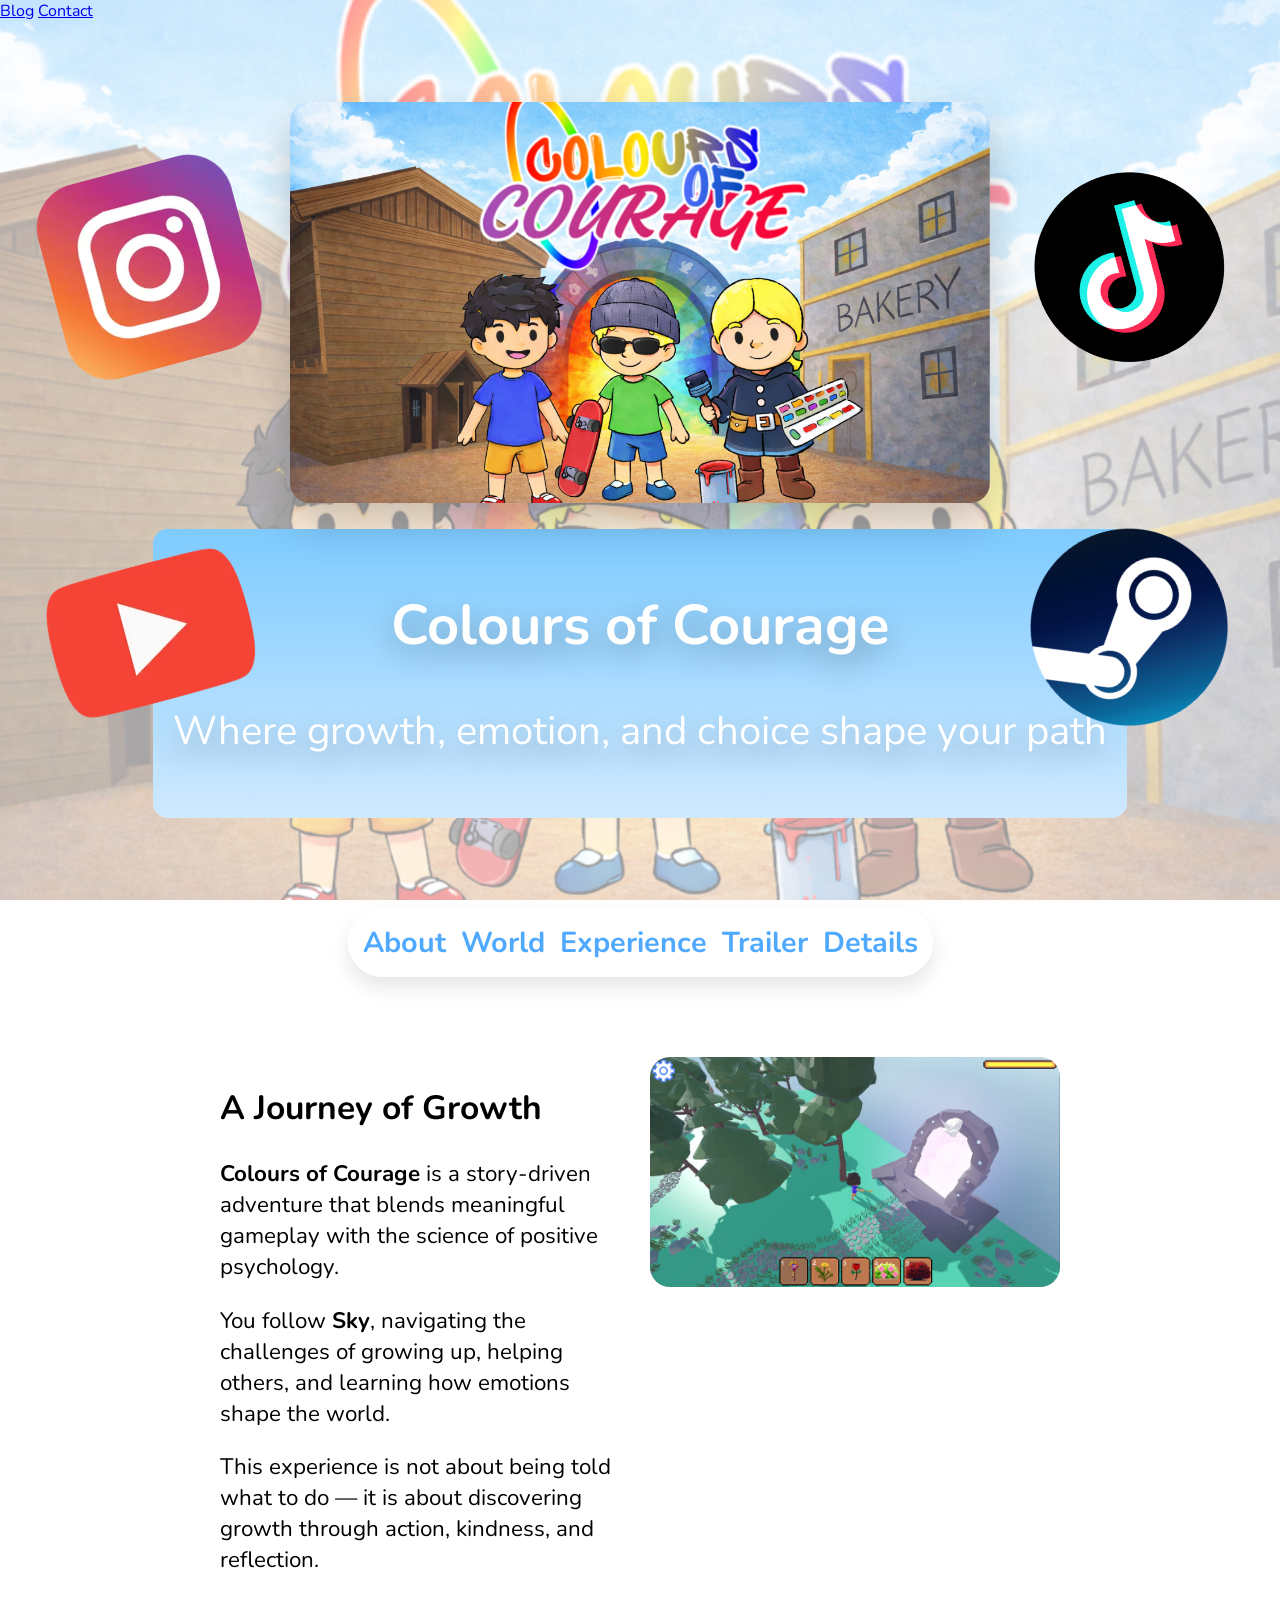
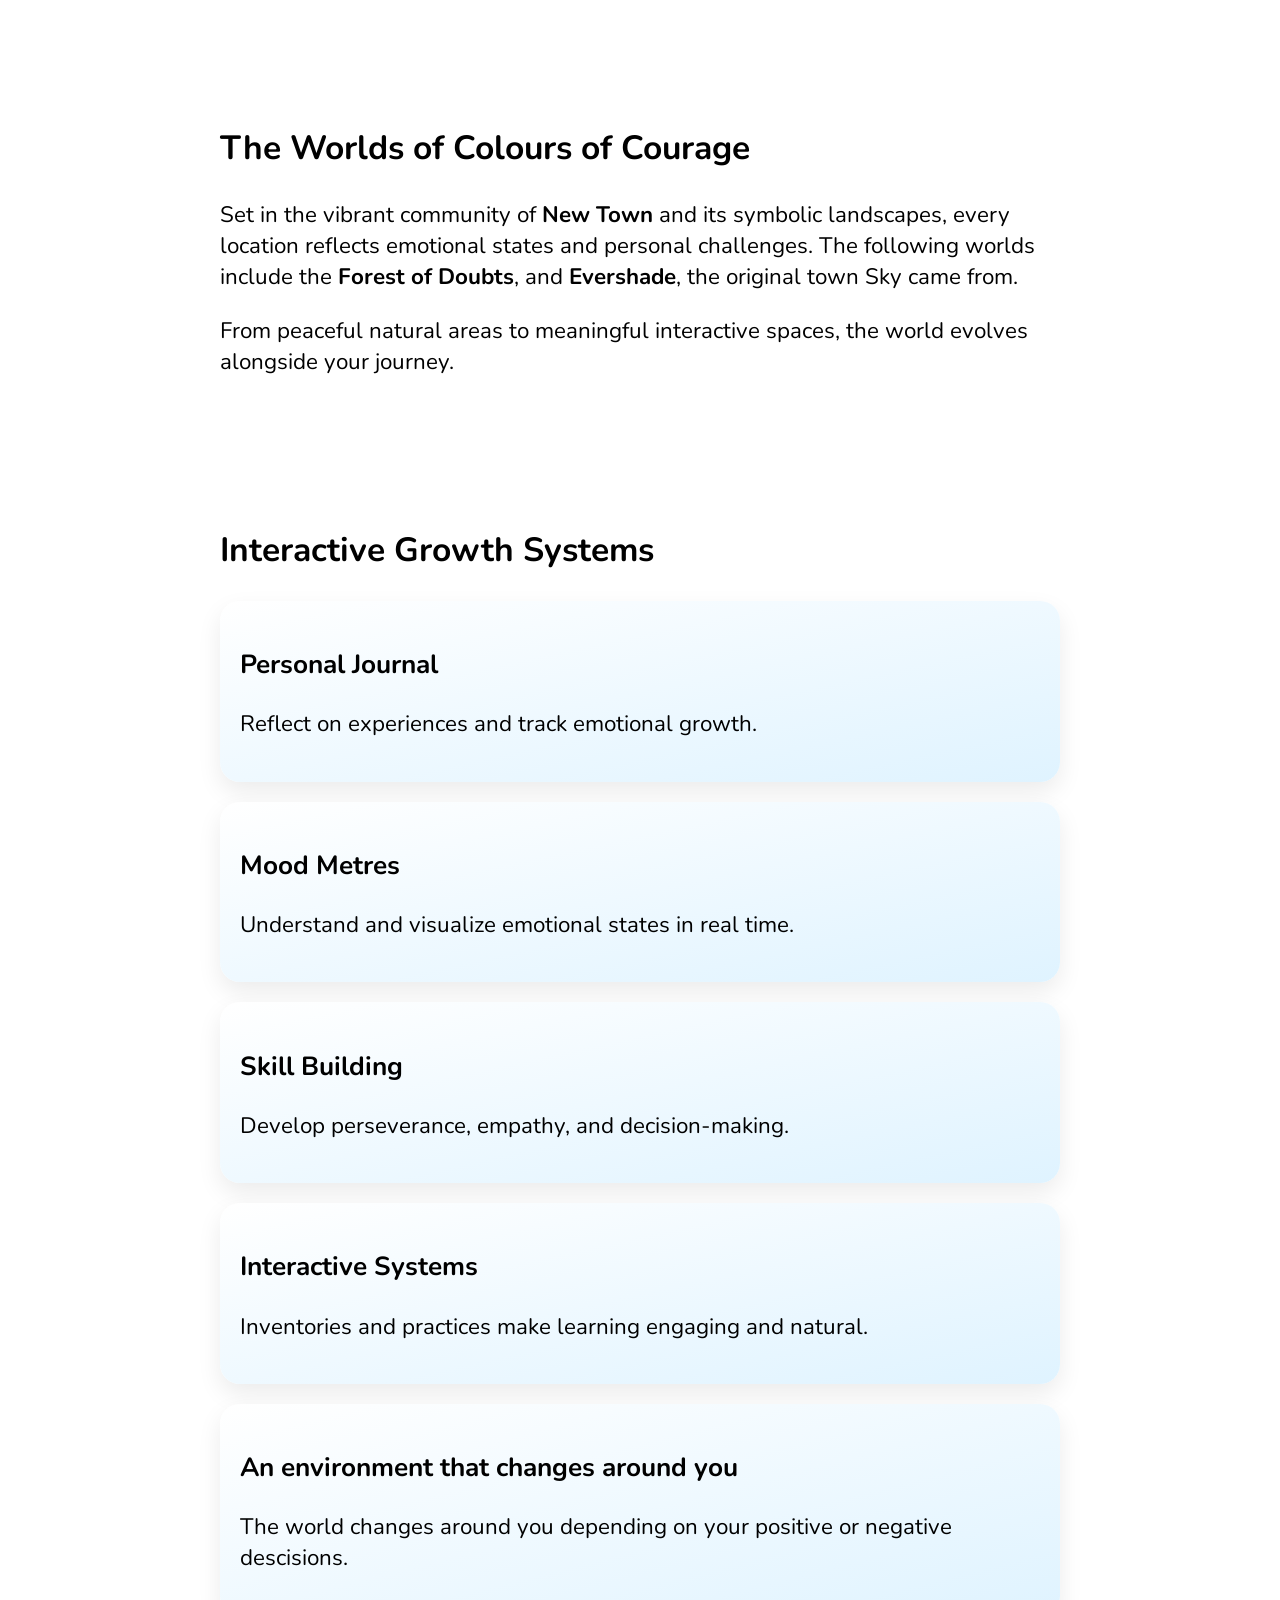
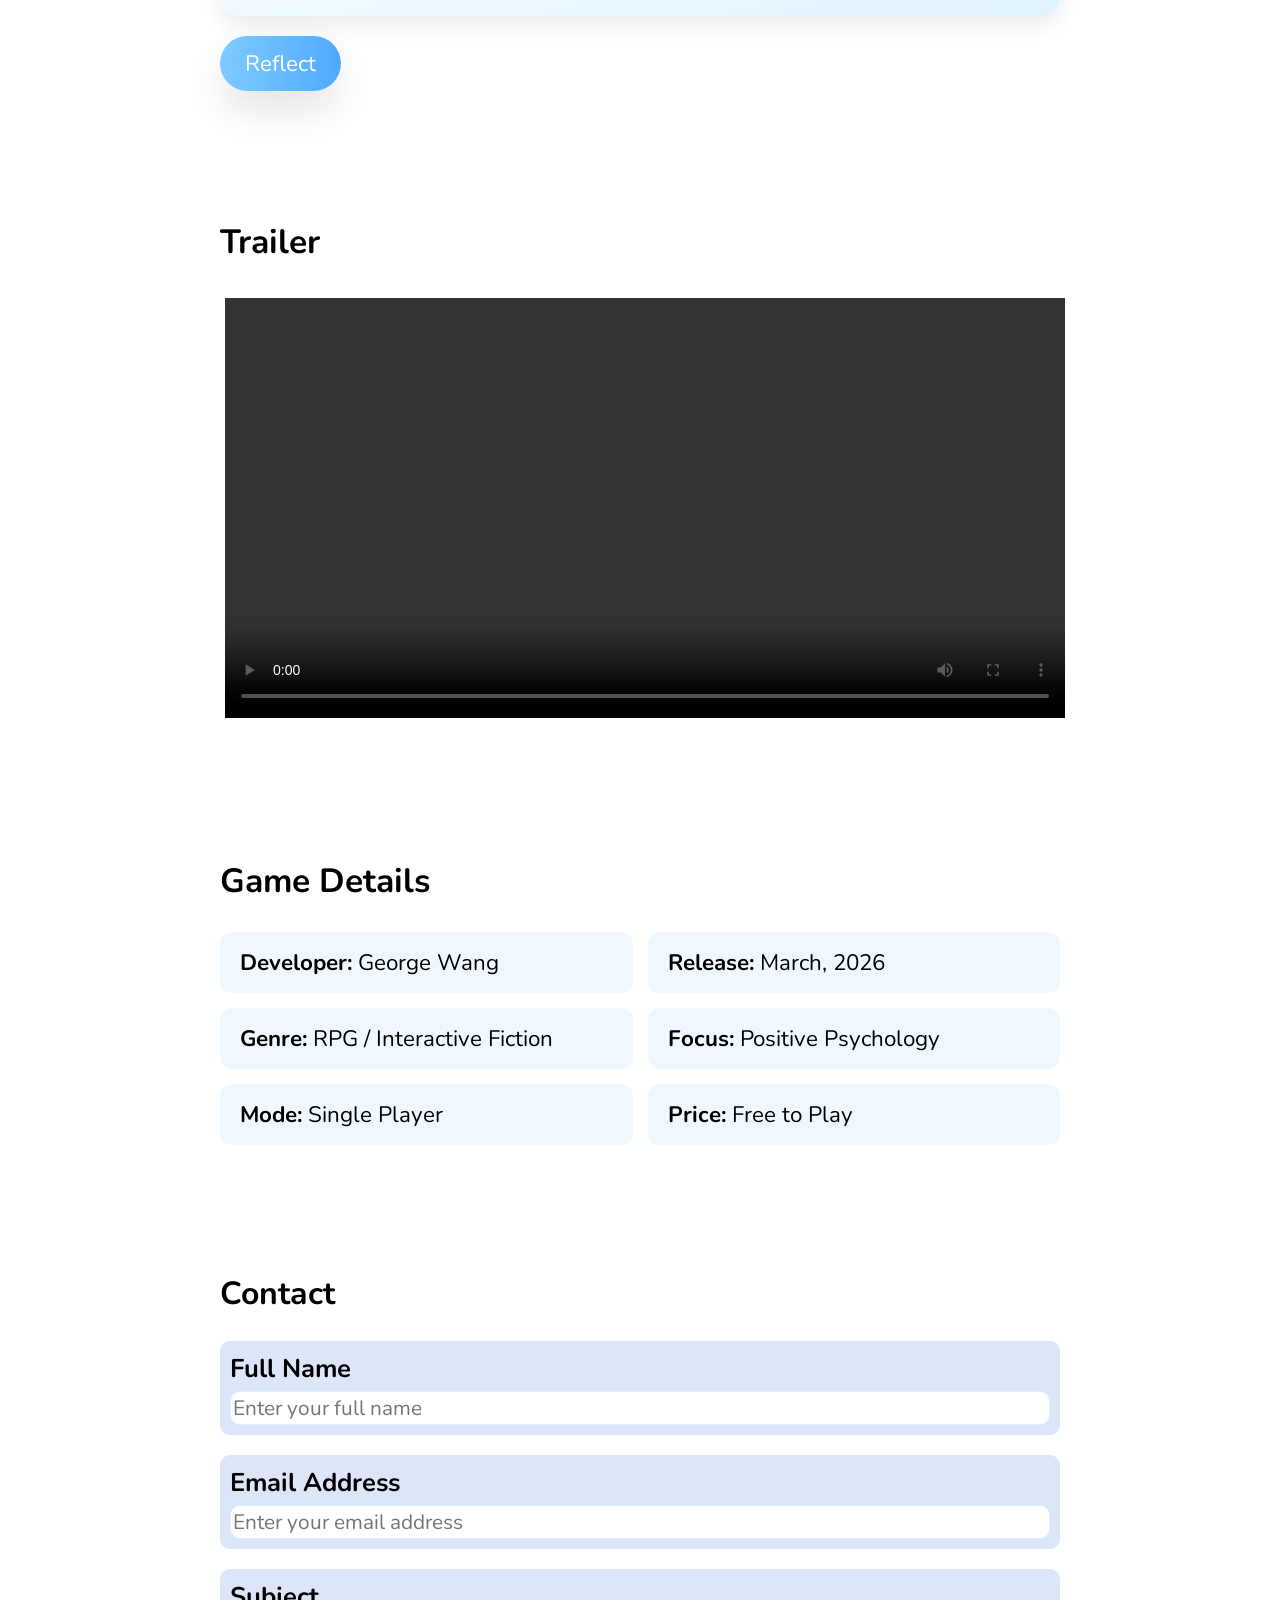
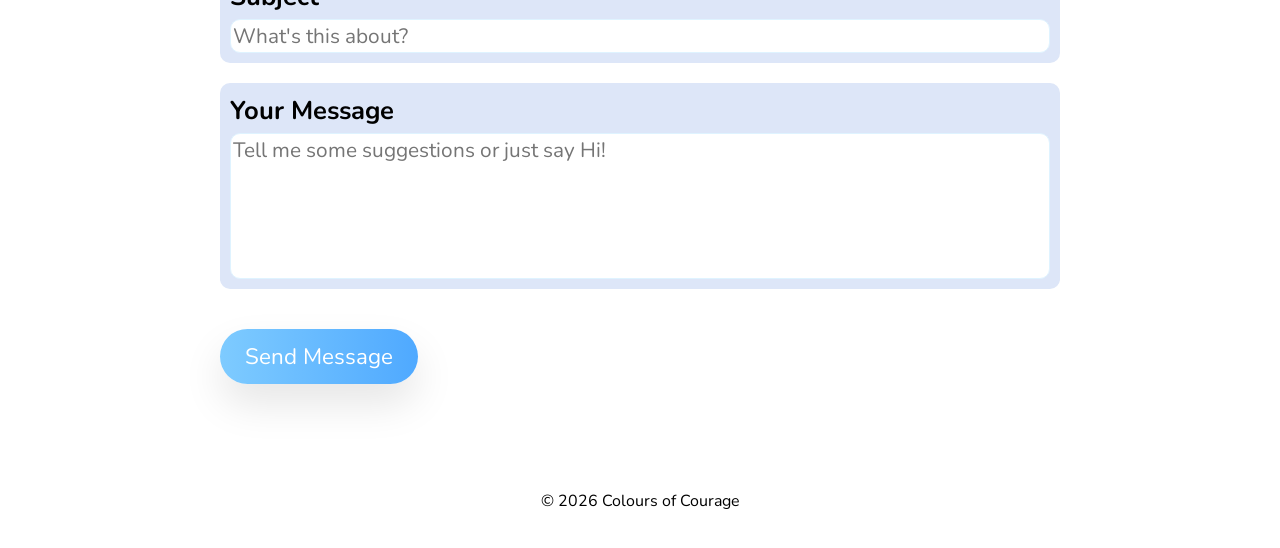
==== index.html @ db7fcd1a "Add topbar with navigation links Added a topbar with links to Blog and Contact." ====
<!-- index.html -->
<!DOCTYPE html>
<html lang="en">
<head>
    <meta charset="UTF-8">
    <meta name="viewport" content="width=device-width, initial-scale=1.0">
    <title>Colours of Courage</title>
    <link rel="stylesheet" href="styles.css">
    <link rel="stylesheet" href="mobile.css" media="(max-width: 768px)">
    <link href="https://fonts.googleapis.com/css2?family=Quicksand:wght@400;600&family=Nunito:wght@400;700&display=swap"
          rel="stylesheet">
    <link rel="icon" type="image/x-icon" href="assets/IconCOC.png">
    <link rel="apple-touch-icon" sizes="180x180" href="/assets/apple-touch-icon.png" />
    <link rel="shortcut icon" href="/assets/favicon.ico">
</head>
<body>

<div class="topbar">
    <a href="blog.html">Blog</a>
    <a href="#contact">Contact</a>
</div>
    
<header class="hero">
    <img src="assets/1232x706updated.png" class="hero-img" alt="game_img1">
    <div>
        <h1>Colours of Courage</h1>
        <p>Where growth, emotion, and choice shape your path</p>
    </div>
</header>

<nav class="navbar">
    <a href="#about">About</a>
    <a href="#world">World</a>
    <a href="#features">Experience</a>
    <a href="#trailer">Trailer</a>
    <a href="#info">Details</a>
</nav>

<main class="container">

    <section id="about" class="card about">
        <div>
            <h2>A Journey of Growth</h2>
            <p>
                <strong>Colours of Courage</strong> is a story-driven adventure that blends meaningful gameplay
                with the science of positive psychology.
            </p>
            <p>
                You follow <strong>Sky</strong>, navigating the challenges of growing up, helping others, and learning
                how emotions shape the world.
            </p>
            <p>
                This experience is not about being told what to do — it is about discovering growth through
                action, kindness, and reflection.
            </p>
        </div>
        <div>
            <img src="assets/gameImg.jpg" alt="game_img2">
        </div>
    </section>

    <section id="world" class="card">
        <h2>The Worlds of Colours of Courage</h2>
        <p>
            Set in the vibrant community of <strong>New Town</strong> and its symbolic landscapes,
            every location reflects emotional states and personal challenges. The following worlds 
            include the <strong>Forest of Doubts</strong>, and <strong>Evershade</strong>, the original town Sky came from.
        </p>
        <p>
            From peaceful natural areas to meaningful interactive spaces, the world evolves
            alongside your journey.
        </p>
    </section>

    <section id="features" class="card">
        <h2>Interactive Growth Systems</h2>

        <div class="features">
            <div class="feature">
                <h3>Personal Journal</h3>
                <p>Reflect on experiences and track emotional growth.</p>
            </div>

            <div class="feature">
                <h3>Mood Metres</h3>
                <p>Understand and visualize emotional states in real time.</p>
            </div>

            <div class="feature">
                <h3>Skill Building</h3>
                <p>Develop perseverance, empathy, and decision-making.</p>
            </div>

            <div class="feature">
                <h3>Interactive Systems</h3>
                <p>Inventories and practices make learning engaging and natural.</p>
            </div>

            <div class="feature">
                <h3>An environment that changes around you</h3>
                <p>The world changes around you depending on your positive or negative descisions.</p>
            </div>
        </div>

        <button onclick="openPopup()" class="button">Reflect</button>
    </section>
    <section id="trailer" class="card">
        <h1>Trailer</h1>
        <video width="825" controls>
            <source src="assets/trailer.mp4" type="video/mp4">
            Your browser does not support the video tag.
        </video>
    </section>
    <section id="info" class="card">
        <h2>Game Details</h2>
        <div class="grid">
            <div><span>Developer:</span>George Wang</div>
            <div><span>Release:</span>March, 2026</div>
            <div><span>Genre:</span>RPG / Interactive Fiction</div>
            <div><span>Focus:</span>Positive Psychology</div>
            <div><span>Mode:</span>Single Player</div>
            <div><span>Price:</span>Free to Play</div>
        </div>
    </section>
    <section id="contact" class="card">
        <h1>Contact</h1>
        <form action="https://formspree.io/f/mykbwppp" method="POST">
            <div class="form-group">
                <label for="name">Full Name</label>
                <input type="text" id="name" name="name" placeholder="Enter your full name" required>
            </div>

            <div class="form-group">
                <label for="email">Email Address</label>
                <input type="email" id="email" name="email" placeholder="Enter your email address" required>
            </div>

            <div class="form-group">
                <label for="subject">Subject</label>
                <input type="text" id="subject" name="subject" placeholder="What's this about?" required>
            </div>

            <div class="form-group">
                <label for="message">Your Message</label>
                <textarea id="message" name="message" placeholder="Tell me some suggestions or just say Hi!" rows="5"
                          required></textarea>
            </div>

            <button type="submit" class="button">Send Message</button>
        </form>
    </section>
</main>

<div id="popup" class="popup hidden">
    <div class="popup-content">
        <p id="popup-text"></p>
        <button onclick="closePopup()" class="button">Close</button>
    </div>
</div>


<footer>
    <p>© 2026 Colours of Courage</p>
</footer>

<script src="script.js"></script>


<!-- FLOATING STEAM BUTTON -->
<a href="https://store.steampowered.com/app/4451240/Colours_of_Courage/" rel="noopener noreferrer" target="_blank"
   class="steam-button">
    <img src="assets/steam.png" alt="Steam">
</a>
<a href="https://www.instagram.com/colours_ofcourage/" rel="noopener noreferrer" target="_blank"
   class="instagram-button">
    <img src="assets/instagram.webp" alt="Instagram">
</a>
<a href="https://www.youtube.com/@ColoursofCourageSTEAM/videos" rel="noopener noreferrer" target="_blank"
   class="youtube-button">
    <img src="assets/youtube.webp" alt="Youtube">
</a>
<a href="https://www.tiktok.com/@coloursofcourage" rel="noopener noreferrer" target="_blank" class="tiktok-button">
    <img src="assets/tiktok.png" alt="tiktok">
</a>

</body>
</html>
---- styles.css ----
/* styles.css */
html {
    scroll-behavior: smooth;
    overscroll-behavior: none;
}

body {
    margin: 0;
    font-family: 'Nunito', sans-serif;
}

body::before {
    content: "";
    position: fixed;
    top: 0;
    left: 0;
    width: 100%;
    height: 100%;

    background: url("assets/1232x706updated.png") center/cover no-repeat;

    opacity: 0.4;
    z-index: -1;
    image-rendering: auto;
}

section {
    scroll-margin-top: 450px;
}

.hero {
    text-align: center;
    padding: 80px 20px;
}

.hero div {
    background: linear-gradient(to bottom, #7ecbff, #cfe9ff);
    padding: 20px;
    border-radius: 15px;
    max-width: fit-content;
    margin: 0 auto;
}

.hero-img {
    width: 100%;
    max-width: 700px;
    border-radius: 20px;
    margin-bottom: 20px;
    box-shadow: 0 20px 40px rgba(0, 0, 0, 0.2);
}

.hero h1 {
    font-size: 3.5rem;
    color: white;
    text-shadow: 0 10px 30px rgba(0, 0, 0, 0.3);
}

.hero p {
    font-size: 2.5rem;
    color: white;
    text-shadow: 0 10px 30px rgba(0, 0, 0, 0.3);
}


.navbar {
    display: flex;
    justify-content: center;
    gap: 15px;
    padding: 15px;
    margin: 10px auto;
    max-width: fit-content;
    border-radius: 50px;
    background: rgba(255, 255, 255, 0.6);
    backdrop-filter: blur(12px);
    box-shadow: inset 0 0 20px rgba(255, 255, 255, 0.7), 0 10px 20px rgba(0, 0, 0, 0.1);
    transition: transform 0.4s cubic-bezier(0.22, 1, 0.36, 1),
    box-shadow 0.4s ease;
}

.navbar a {
    text-decoration: none;
    font-size: 1.8rem;
    color: #4fa9ff;
    font-weight: bold;
    transition: transform 0.4s cubic-bezier(0.22, 1, 0.36, 1),
    box-shadow 0.4s ease;
}

.navbar:hover {
    transform: translateY(-10px) scale(1.02);
    box-shadow: 0 30px 60px rgba(0, 0, 0, 0.2);
}

.navbar a:hover {
    transform: translateY(-10px) scale(1.02);
}

.navbar a:visited {
    color: #4fa9ff;
}

.container {
    max-width: 900px;
    margin: auto;
    padding: 40px 20px;
    display: flex;
    flex-direction: column;
    gap: 40px;
}

.card {
    background: rgba(255, 255, 255, 0.9);
    border-radius: 25px;
    padding: 30px;
    /*box-shadow: 0 20px 40px rgba(0,0,0,0.1);*/
    font-size: 1.4rem;
    transition: transform 0.4s cubic-bezier(0.22, 1, 0.36, 1),
    box-shadow 0.4s ease;
}

.card:hover {
    transform: translateY(-10px) scale(1.02);
    box-shadow: 0 30px 60px rgba(0, 0, 0, 0.2);
}

video {
    margin: auto;
    width: 100%;
    padding: 5px;
}

.button {
    font-family: 'Nunito', sans-serif;
    font-size: 1.4rem;
    box-shadow: 0 20px 40px rgba(0, 0, 0, 0.1);
    transition: transform 0.4s cubic-bezier(0.22, 1, 0.36, 1),
    box-shadow 0.4s ease;
}

.button:hover {
    transform: translateY(-10px) scale(1.02);
    box-shadow: 0 30px 60px rgba(0, 0, 0, 0.2);
}

.about {
    display: grid;
    grid-template-columns: 1fr 1fr;
    gap: 20px;
}

.about img {
    width: 100%;
    border-radius: 20px;
}

.features {
    display: grid;
    gap: 20px;
}

.feature {
    padding: 20px;
    border-radius: 20px;
    background: linear-gradient(to bottom right, #ffffff, #dff3ff);
    box-shadow: 0 10px 25px rgba(0, 0, 0, 0.08);
    transition: transform 0.4s cubic-bezier(0.22, 1, 0.36, 1),
    box-shadow 0.4s ease;
}

@keyframes floatSmall {
    0% {
        transform: translateY(0) scale(1);
    }
    /*50% { transform: translateY(-4px) scale(1.02); }*/
    100% {
        transform: translateY(-8px) scale(1.03);
    }
}

.feature:hover {
    transform: translateY(-8px) scale(1.03);
    box-shadow: 0 20px 40px rgba(0, 0, 0, 0.15);
}


button {
    margin-top: 20px;
    padding: 12px 25px;
    border-radius: 30px;
    border: none;
    background: linear-gradient(to right, #7ecbff, #4fa9ff);
    color: white;
    cursor: pointer;
}

.grid {
    display: grid;
    grid-template-columns: repeat(2, 1fr);
    gap: 15px;
}

.grid div {
    background: #f0f8ff;
    padding: 15px;
    border-radius: 12px;
    transition: transform 0.4s cubic-bezier(0.22, 1, 0.36, 1),
    box-shadow 0.4s ease;
}

.grid span {
    padding: 5px;
    font-weight: bold;
}

@keyframes floatTiny {
    0% {
        transform: translateY(0) scale(1);
    }
    100% {
        transform: translateY(-6px) scale(1.01);
    }
}

.grid div:hover {
    transform: translateY(-6px) scale(1.02);
    box-shadow: 0 15px 30px rgba(0, 0, 0, 0.15);
}

#contact h1 {
    font-size: 2rem;
}

.form-group {
    display: grid;
    font-size: 1.2rem;
    background: #dde6f8;
    padding: 10px;
    border-radius: 10px;
    transition: transform 0.4s cubic-bezier(0.22, 1, 0.36, 1),
    box-shadow 0.4s ease;
    /*max-width: 400px;*/
}

.form-group:not(:last-child) {
    margin-bottom: 20px;
}

.form-group:hover {
    transform: translateY(-6px) scale(1.02);
    box-shadow: 0 15px 30px rgba(0, 0, 0, 0.15);
}

.form-group label {
    font-size: 1.6rem;
    font-weight: bold;
    margin-bottom: 5px;
}

.form-group input {
    border-radius: 10px;
    font-size: 1.3rem;
    font-family: 'Nunito', sans-serif;
    border: 1px solid #dff3ff;
    padding: 2px;
}

.form-group textarea {
    border-radius: 10px;
    font-size: 1.3rem;
    font-family: 'Nunito', sans-serif;
    border: 1px solid #dff3ff;
    padding: 2px;
    resize: none;
    overflow: auto;
}

.popup {
    font-size: 1.3rem;
    position: fixed;
    top: 0;
    left: 0;
    width: 100%;
    height: 100%;
    display: flex;
    justify-content: center;
    align-items: center;
    background: rgba(0, 0, 0, 0.4);
    transition: 0.3s;
}

.popup.hidden {
    opacity: 0;
    pointer-events: none;
}

.popup-content {
    background: white;
    padding: 25px;
    border-radius: 20px;
    transform: scale(0.8);
    transition: 0.3s;
}

.popup:not(.hidden) .popup-content {
    transform: scale(1);
}

footer {
    text-align: center;
    padding: 20px;
}

/* FLOATING STEAM BUTTON */
.steam-button {
    position: fixed;
    right: 50px;
    top: 70%;
    transform: translateY(-50%) rotate(-15deg);
    z-index: 1000;
    animation: swing 2s infinite ease-in-out;
}

.steam-button img {
    width: 200px;
    height: 200px;
}

/* FLOATING instagram BUTTON */
.instagram-button {
    position: fixed;
    left: 50px;
    top: 30%;
    transform: translateY(-50%) rotate(-15deg);
    z-index: 1000;
    animation: swing 2s infinite ease-in-out;
}

.instagram-button img {
    width: 200px;
    height: 200px;
}

/* FLOATING Youtube BUTTON */
.youtube-button {
    position: fixed;
    left: 50px;
    top: 70%;
    transform: translateY(-50%) rotate(-15deg);
    z-index: 1000;
    animation: swing 2s infinite ease-in-out;
}

.youtube-button img {
    width: 200px;
    height: 200px;
}

.tiktok-button {
    position: fixed;
    right: 50px;
    top: 30%;
    transform: translateY(-50%) rotate(-15deg);
    z-index: 1000;
    animation: swing 2s infinite ease-in-out;
}

.tiktok-button img {
    width: 200px;
    height: 200px;
}

@keyframes swing {
    0% {
        transform: translateY(-50%) rotate(-15deg);
    }
    50% {
        transform: translateY(-50%) rotate(15deg);
    }
    100% {
        transform: translateY(-50%) rotate(-15deg);
    }
}


@keyframes floatUp {
    0% {
        transform: translateY(0) scale(1);
    }
    100% {
        transform: translateY(-10px) scale(1.02);
    }
}
---- mobile.css ----
body {
    font-size: 14px;
}

.hero {
    padding: 40px 15px;
}

.hero h1 {
    font-size: 2rem;
}

.hero p {
    font-size: 1.3rem;
}

.hero-img {
    max-width: 100%;
    border-radius: 15px;
}

.navbar {
    flex-wrap: wrap;
    gap: 10px;
    padding: 10px 15px;
}

.navbar a {
    font-size: 1rem;
}

.container {
    padding: 20px 10px;
    gap: 25px;
}

.card {
    padding: 20px;
    font-size: 1rem;
    border-radius: 18px;
}

.about {
    grid-template-columns: 1fr;
}

.feature {
    padding: 15px;
}

.grid {
    grid-template-columns: 1fr;
}

button,
.button {
    width: 100%;
    font-size: 1rem;
    padding: 14px;
}

.form-group label {
    font-size: 1.2rem;
}

.form-group input,
.form-group textarea {
    font-size: 1rem;
    padding: 8px;
}

.popup-content {
    width: 90%;
    padding: 20px;
}

.steam-button,
.instagram-button,
.youtube-button,
.tiktok-button {
    position: fixed;
    z-index: 1000;
}

.steam-button img,
.instagram-button img,
.youtube-button img,
.tiktok-button img {
    width: 60px;
    height: 60px;
}
.steam-button {
    right: 15px;
    top:90%;
    animation: swing 2s infinite ease-in-out;
}

.youtube-button {
    left: 15px;
    top: 90%;
    animation: swing 2s infinite ease-in-out;
}

.tiktok-button {
    right: 15px;
    top: 5%;
    animation: swing 2s infinite ease-in-out;
}

.instagram-button {
    left: 15px;
    top: 5%;
    animation: swing 2s infinite ease-in-out;
}

@keyframes swing {
    0% {
        transform: rotate(-15deg);
    }
    50% {
        transform: rotate(15deg);
    }
    100% {
        transform: rotate(-15deg);
    }
}
section {
    scroll-margin-top: 100px;
}
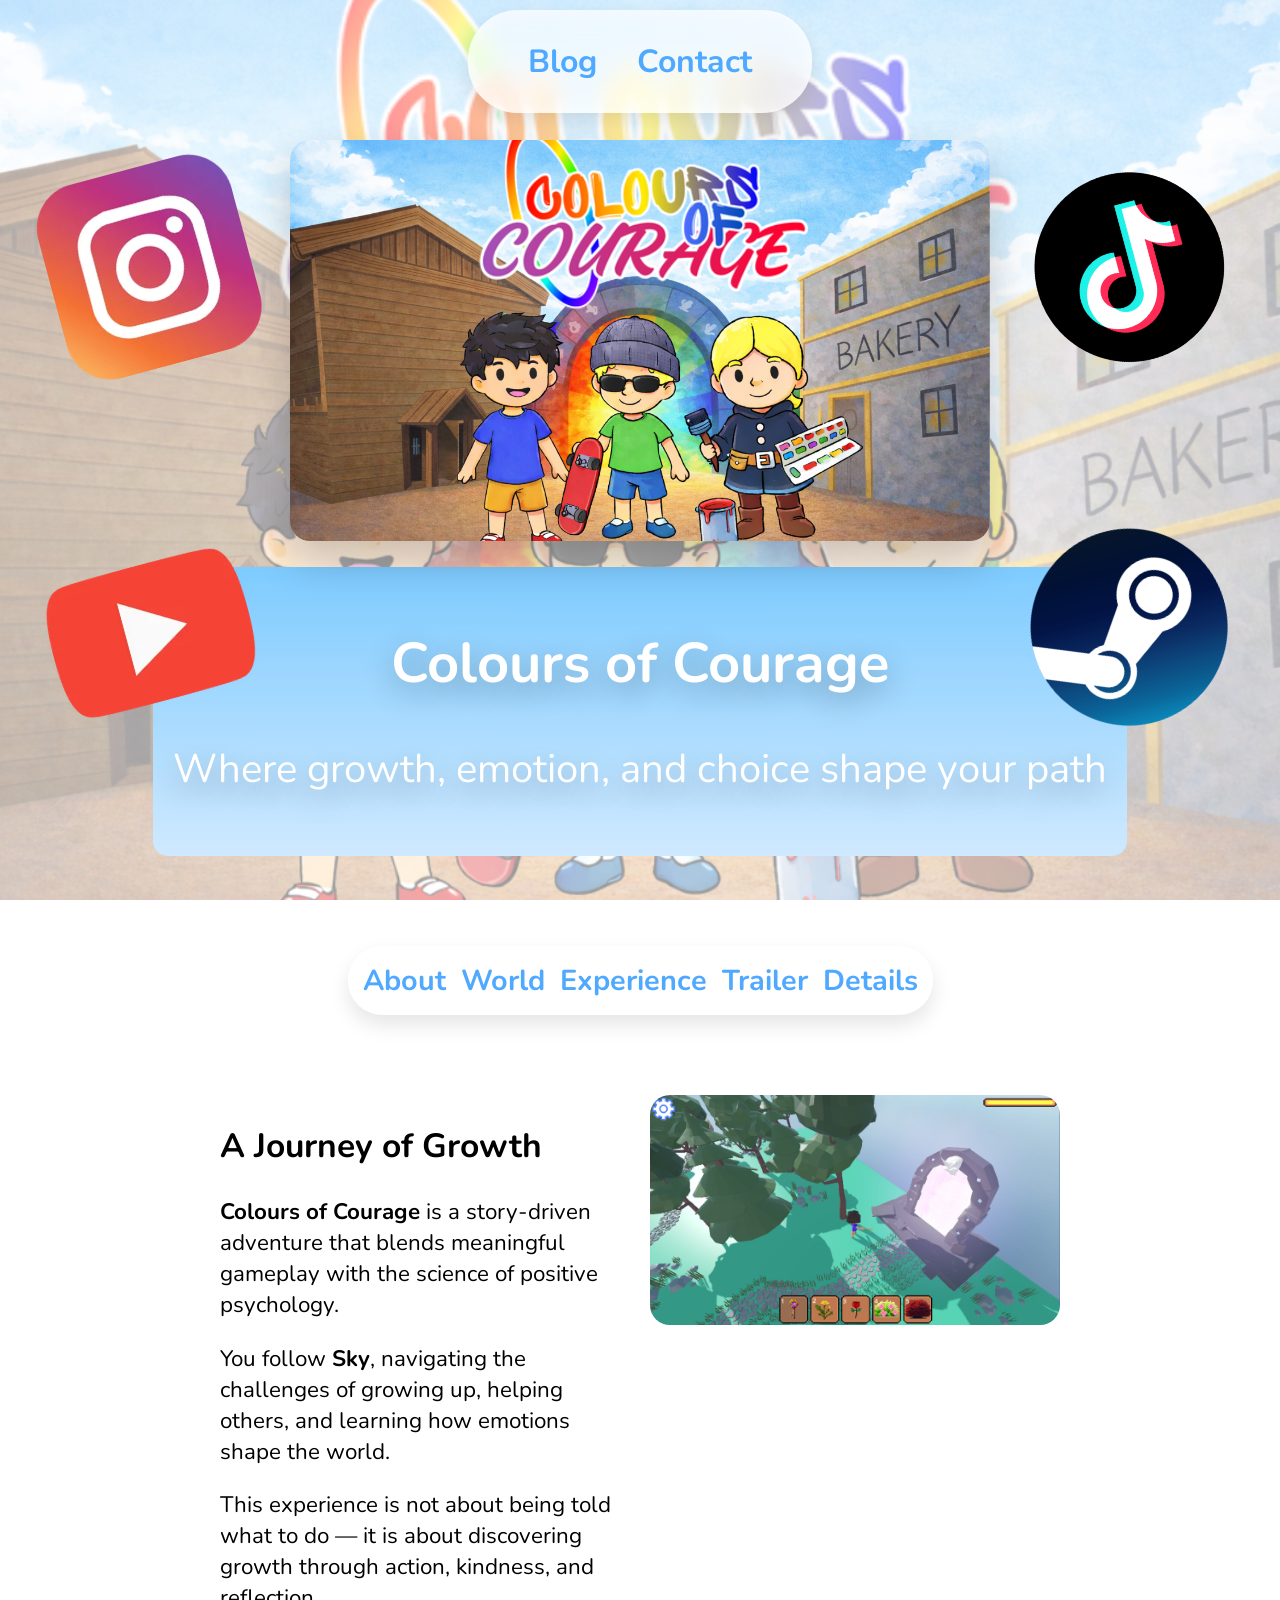
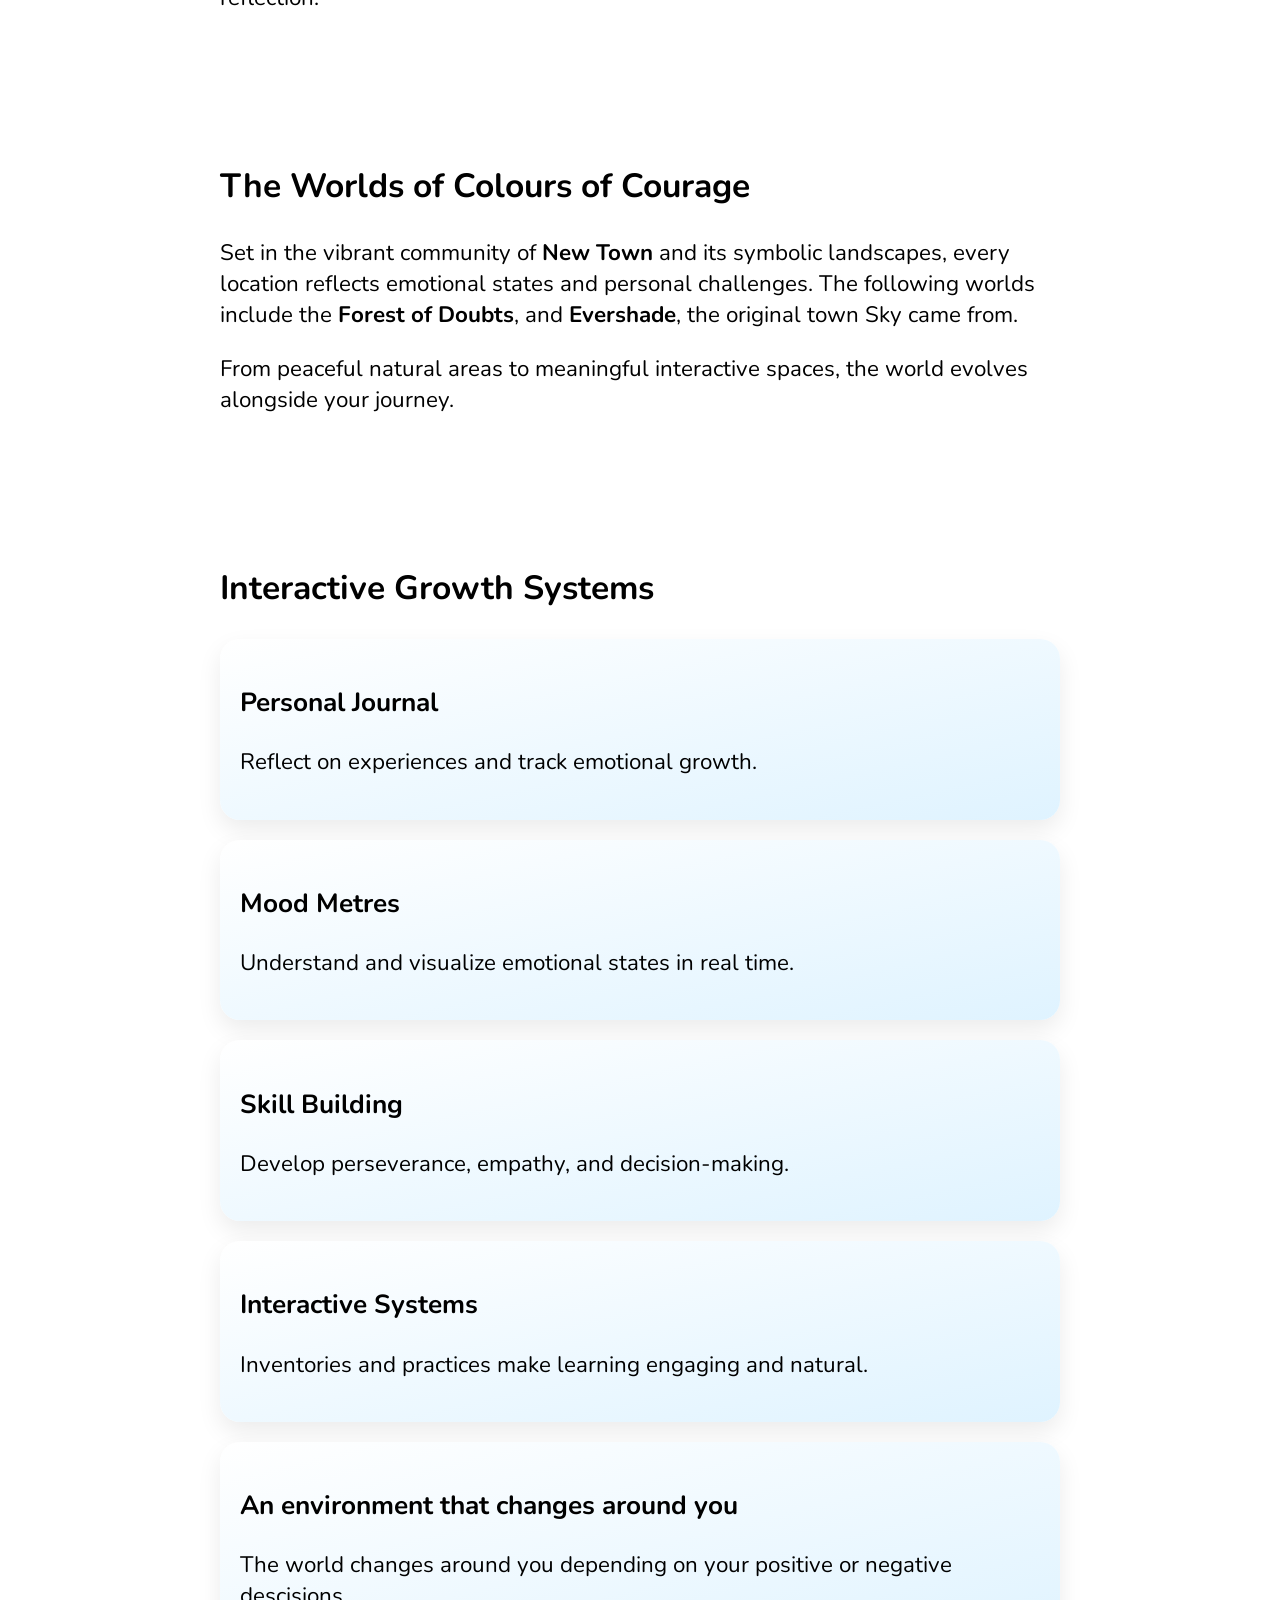
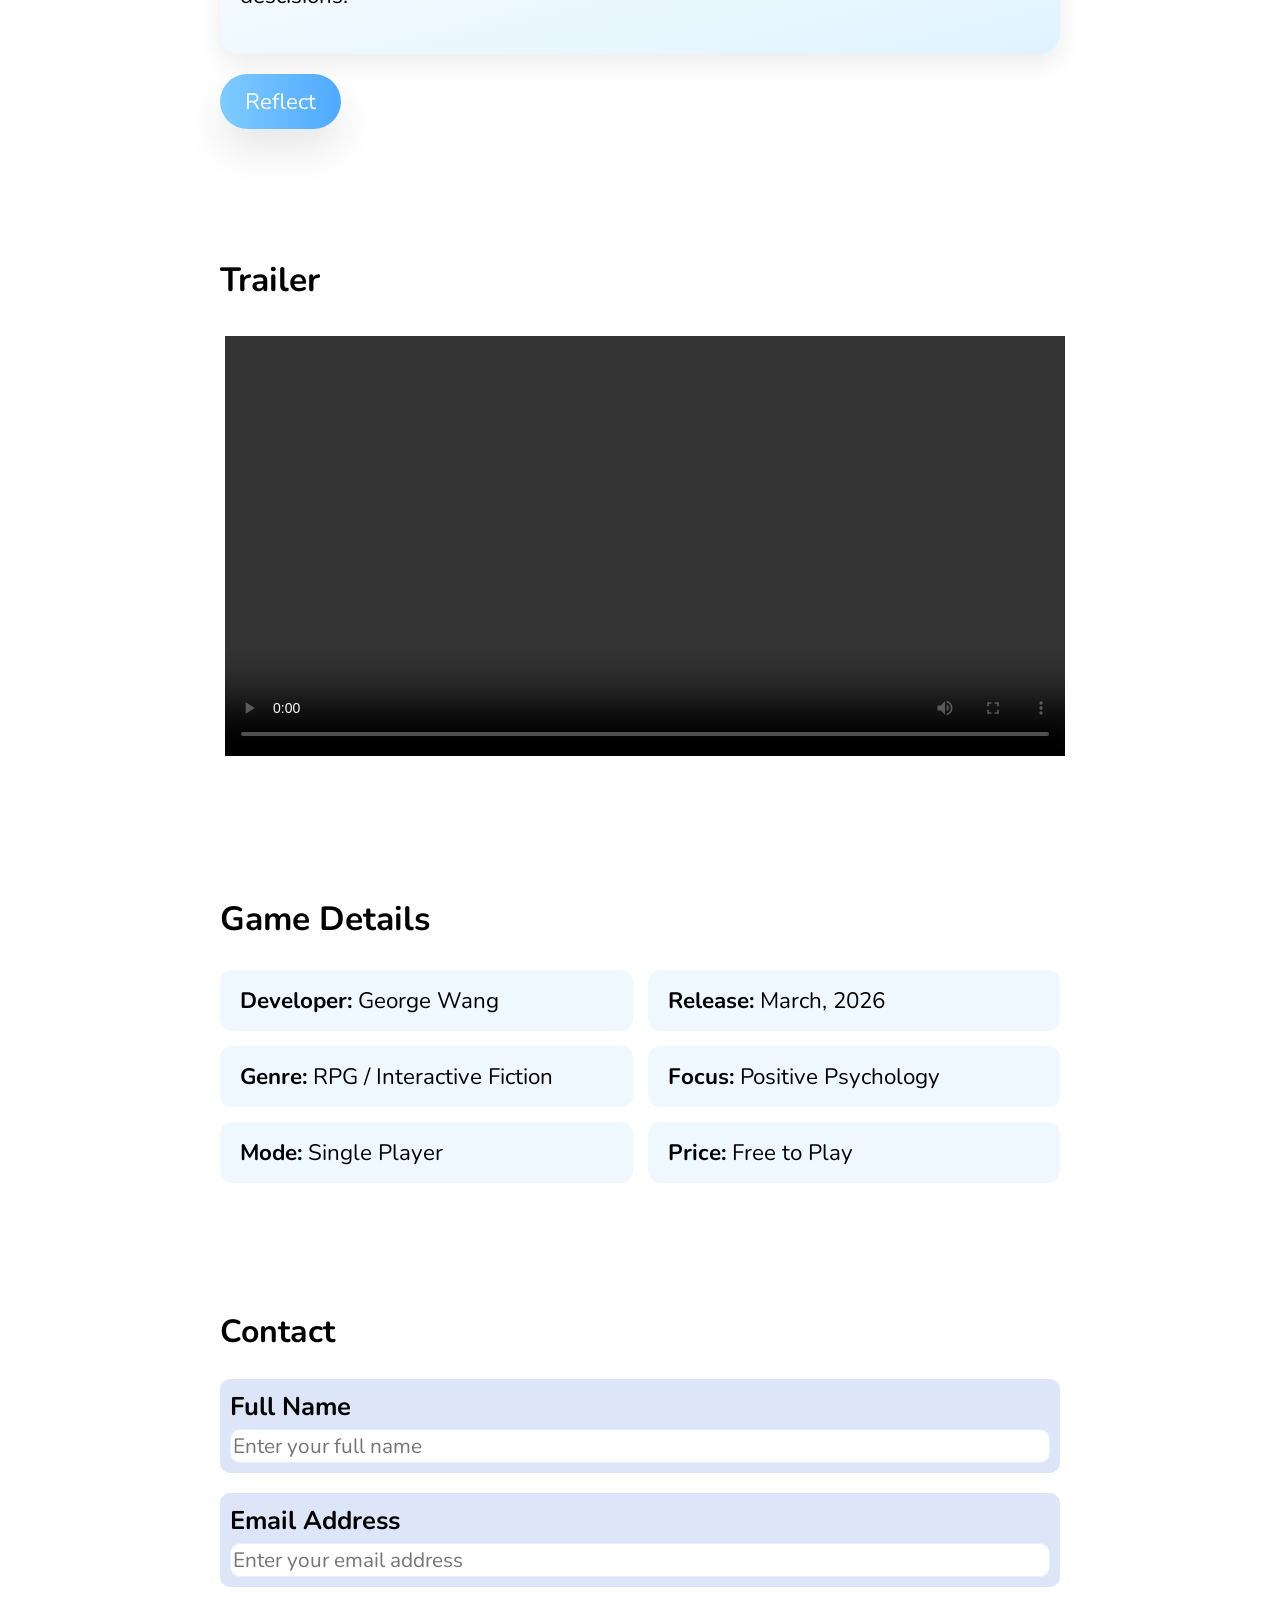
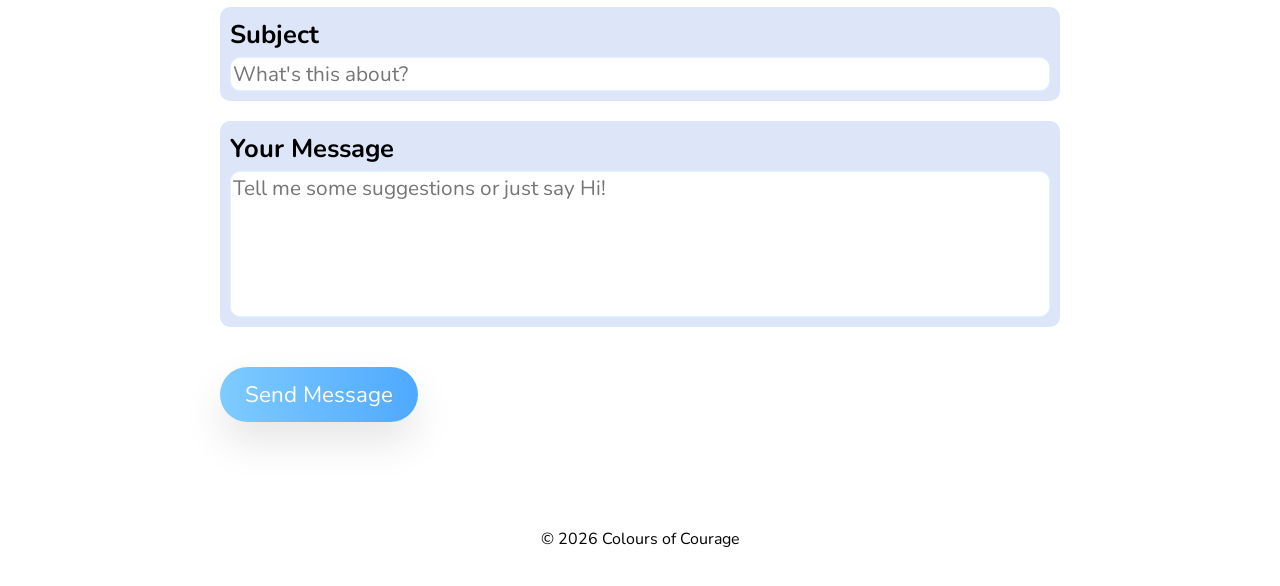
==== commit 414346b0: "Update blog link to use absolute path" ====
--- a/index.html
+++ b/index.html
@@ -16,7 +16,7 @@
 <body>
 
 <div class="topbar">
-    <a href="blog.html">Blog</a>
+    <a href="/blog/">Blog</a>
     <a href="#contact">Contact</a>
 </div>
     
--- a/styles.css
+++ b/styles.css
@@ -61,6 +61,40 @@
     text-shadow: 0 10px 30px rgba(0, 0, 0, 0.3);
 }
 
+.topbar {
+    position: absolute;
+    top: 10px;
+    left: 50%;
+    transform: translateX(-50%);
+
+    display: flex;
+    gap: 40px;
+    padding: 30px 60px;
+
+    background: rgba(255, 255, 255, 0.6);
+    backdrop-filter: blur(12px);
+
+    border-radius: 50px;
+    box-shadow: inset 0 0 20px rgba(255,255,255,0.7),
+                0 10px 20px rgba(0,0,0,0.1);
+
+    z-index: 2000;
+}
+
+.topbar a {
+    text-decoration: none;
+    font-size: 2rem;
+    font-weight: bold;
+    color: #4fa9ff;
+    transition: transform 0.3s ease;
+}
+
+.topbar a:hover {
+    transform: translateY(-3px);
+}
+.hero {
+    margin-top: 60px;
+}
 
 .navbar {
     display: flex;
--- a/mobile.css
+++ b/mobile.css
@@ -23,6 +23,31 @@
     flex-wrap: wrap;
     gap: 10px;
     padding: 10px 15px;
+}
+
+.topbar {
+    position: absolute;
+    top: 10px;
+    left: 50%;
+    transform: translateX(-50%);
+
+    display: flex;
+    gap: 15px;
+    padding: 8px 15px;
+
+    background: rgba(255, 255, 255, 0.7);
+    backdrop-filter: blur(10px);
+
+    border-radius: 50px;
+    z-index: 2000;
+}
+
+.topbar a {
+    font-size: 1rem;
+}
+
+.hero {
+    margin-top: 40px;
 }
 
 .navbar a {
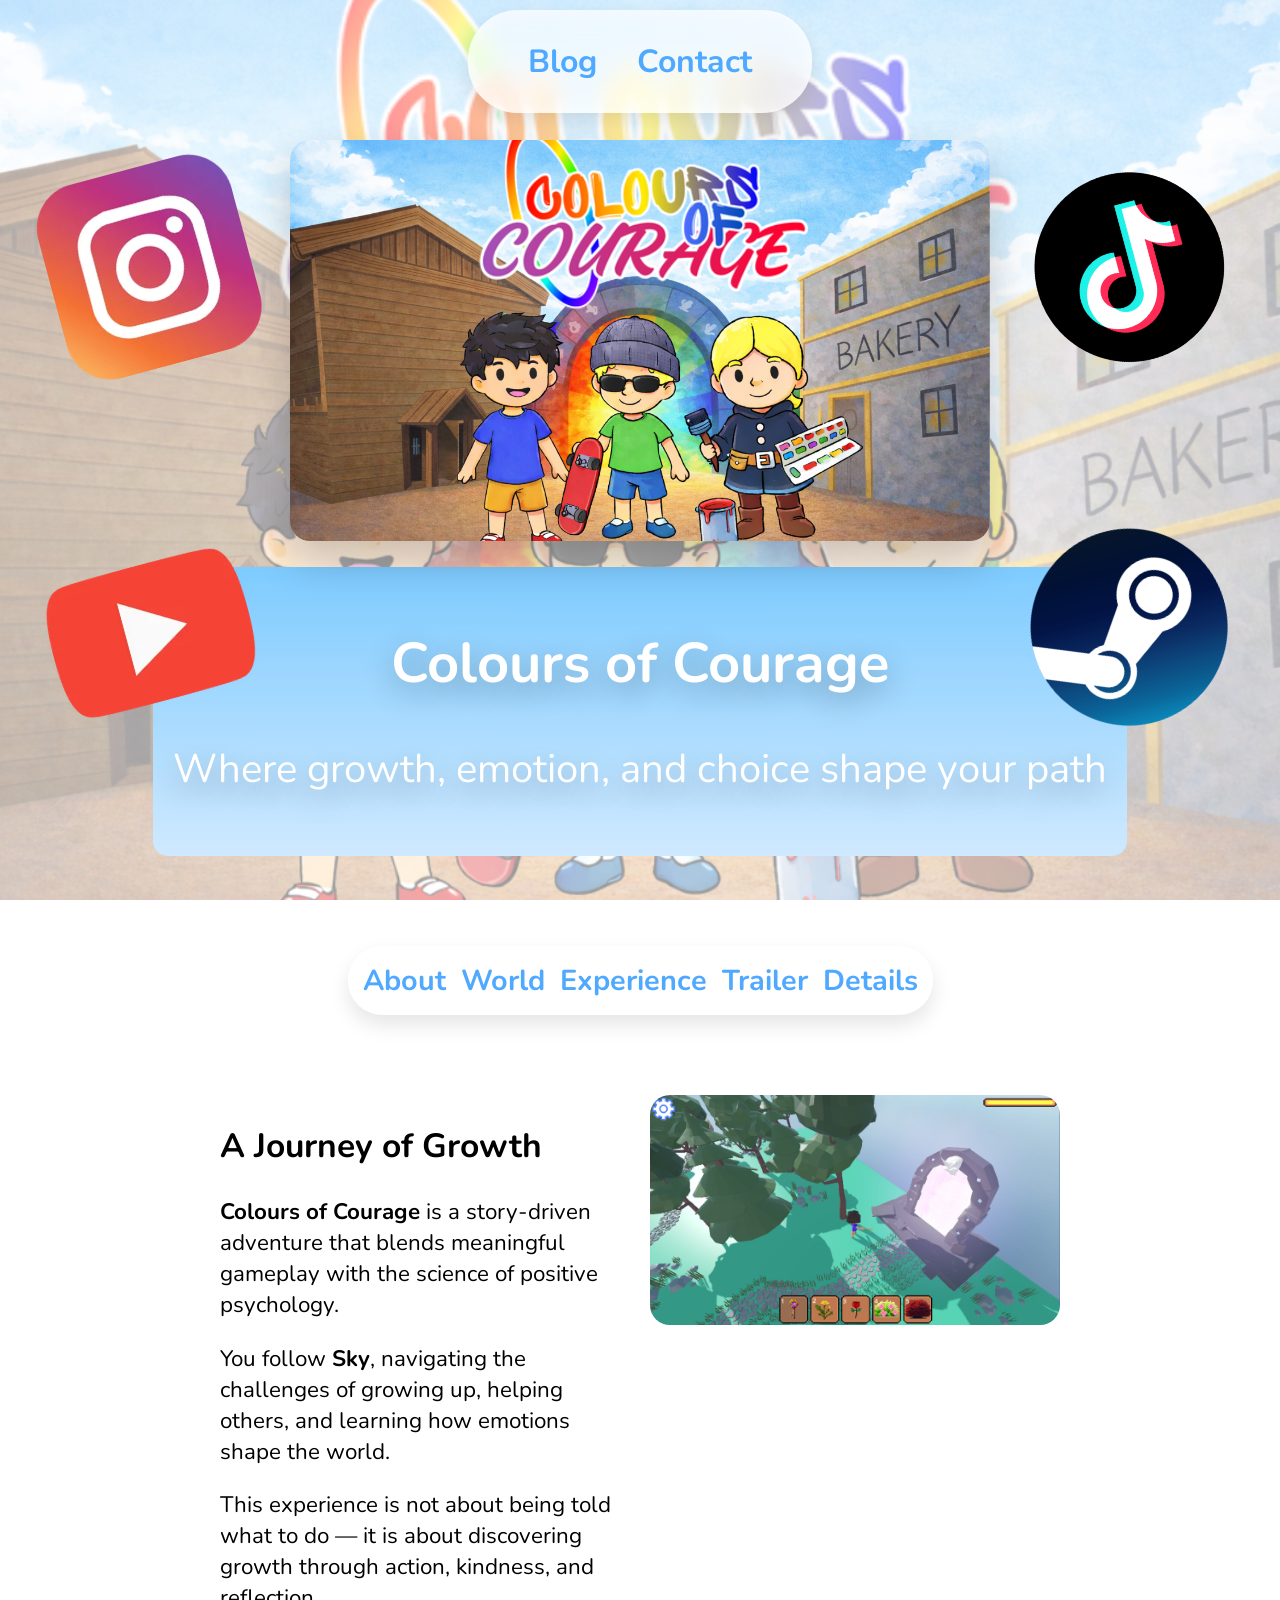
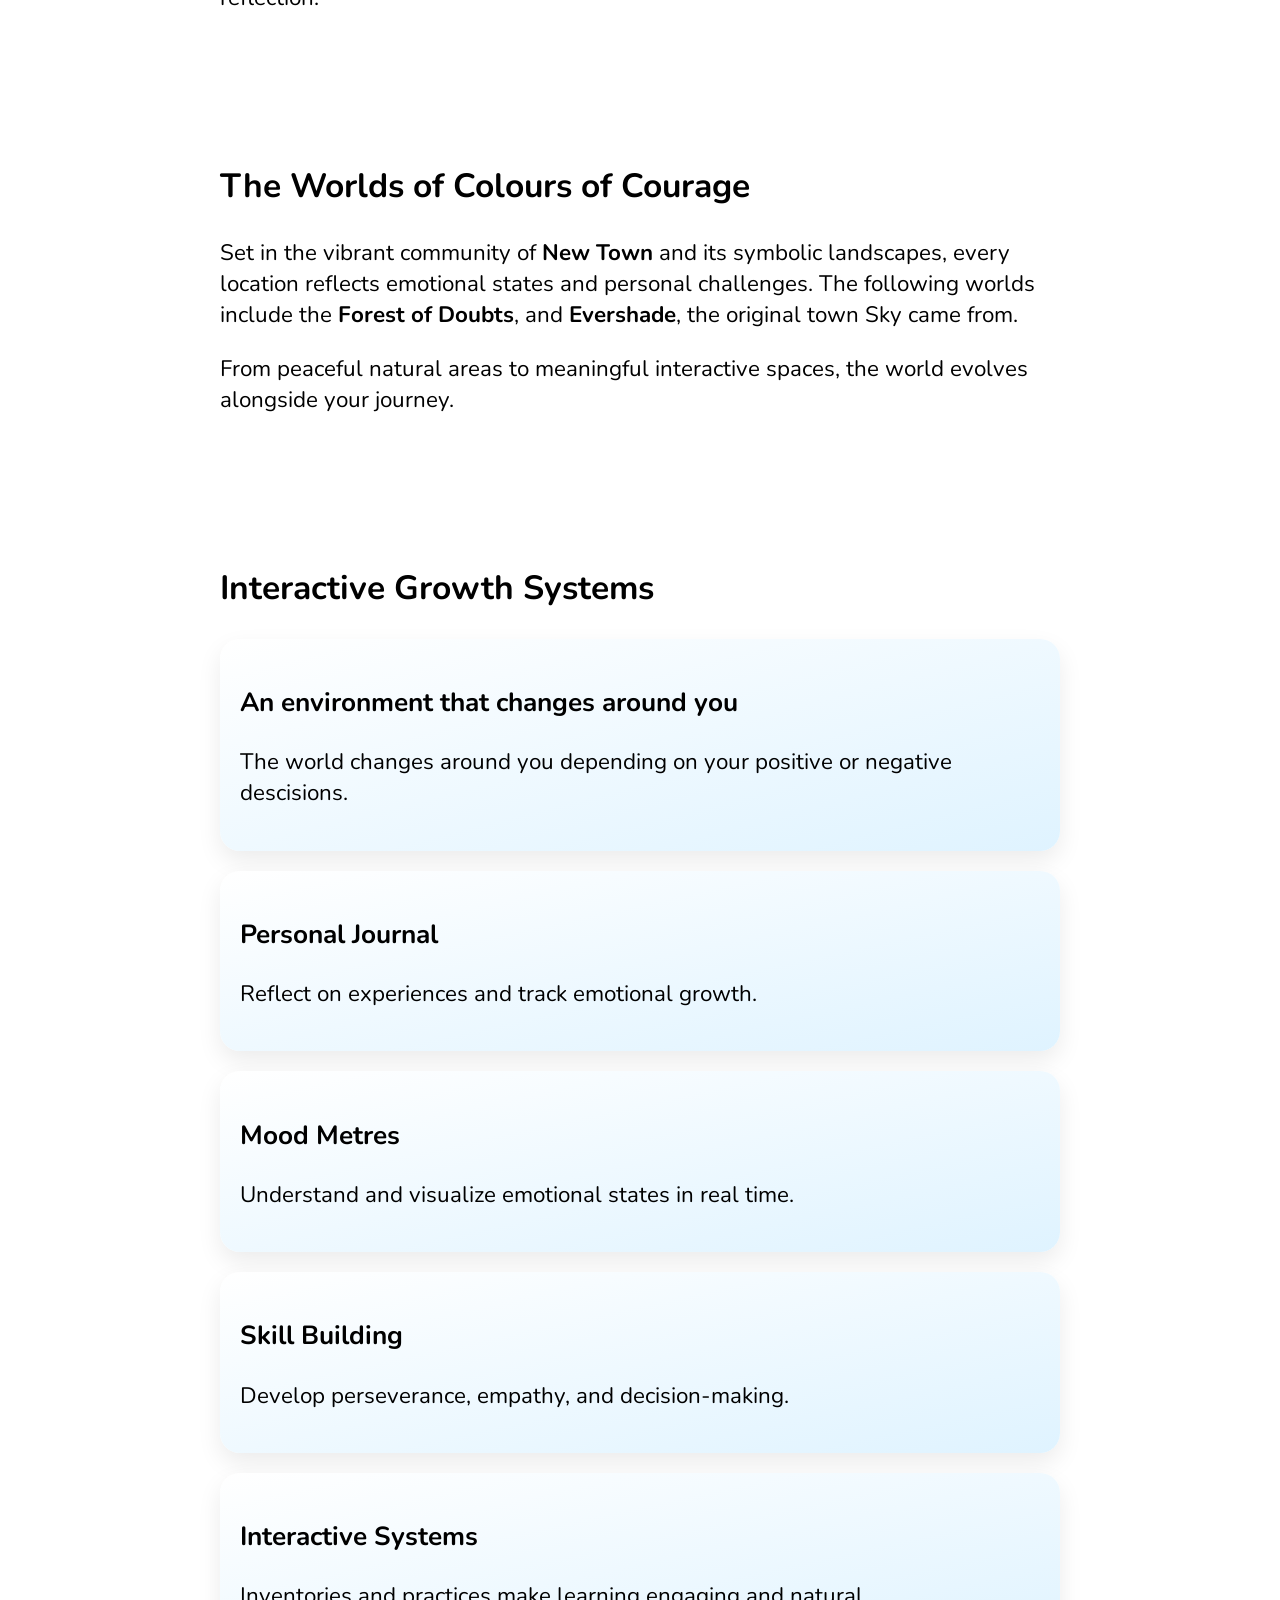
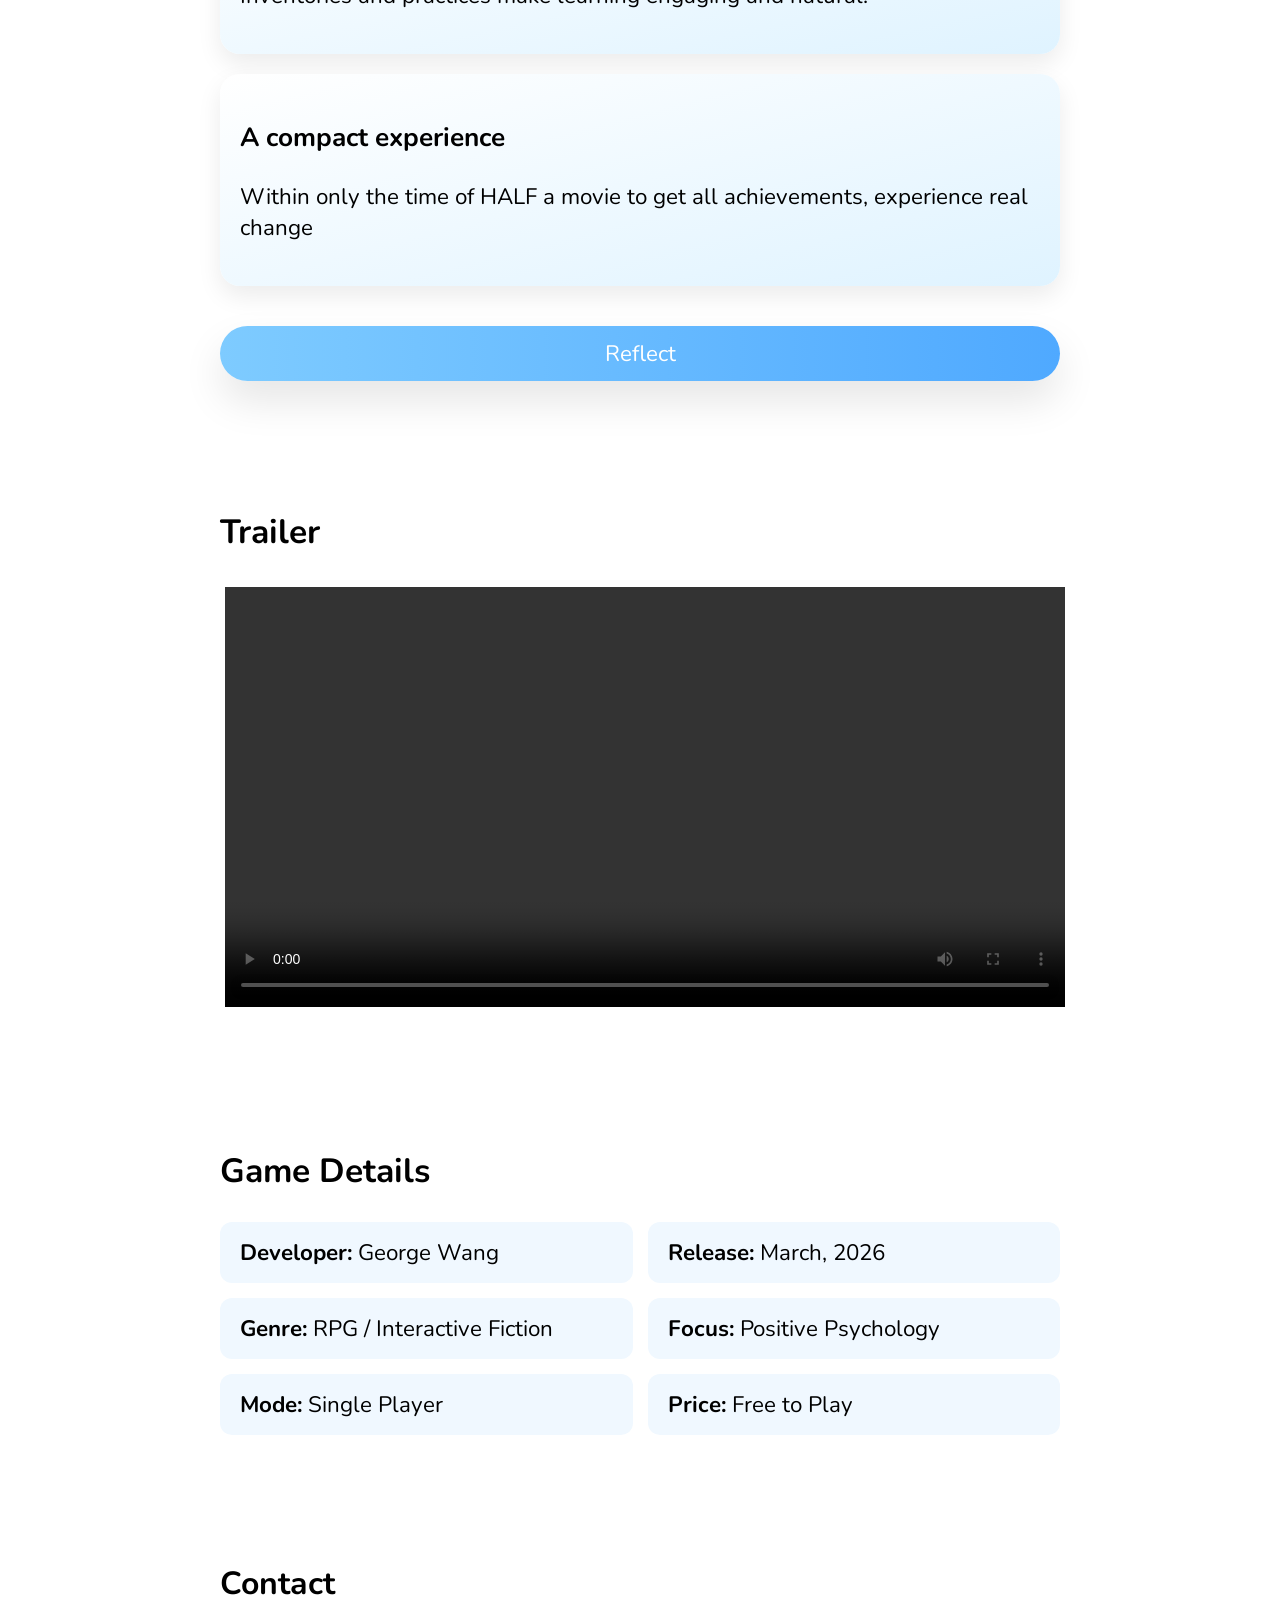
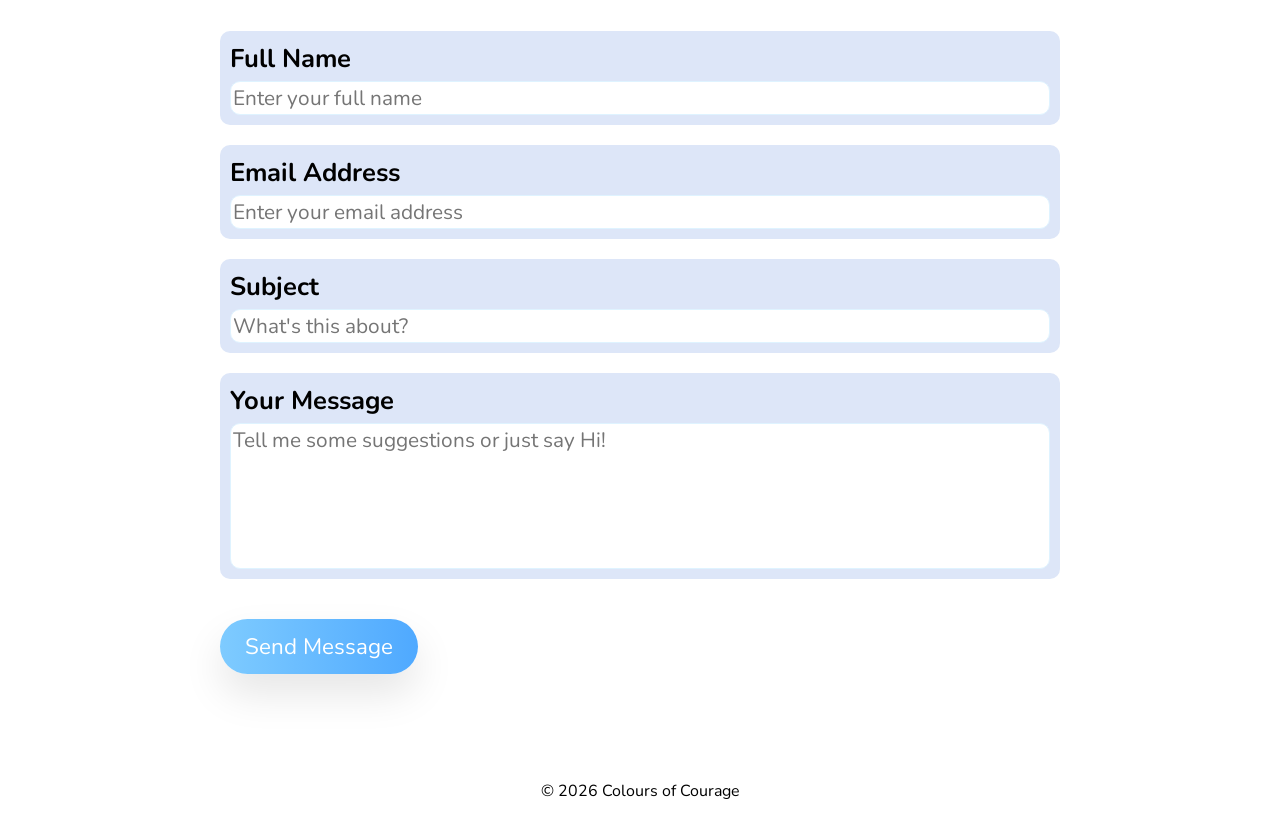
==== commit 50939fdc: "Update icon and trailer video source in index.html" ====
--- a/index.html
+++ b/index.html
@@ -9,7 +9,7 @@
     <link rel="stylesheet" href="mobile.css" media="(max-width: 768px)">
     <link href="https://fonts.googleapis.com/css2?family=Quicksand:wght@400;600&family=Nunito:wght@400;700&display=swap"
           rel="stylesheet">
-    <link rel="icon" type="image/x-icon" href="assets/IconCOC.png">
+    <link rel="icon" type="image/x-icon" href="/assets/IconCOC.png">
     <link rel="apple-touch-icon" sizes="180x180" href="/assets/apple-touch-icon.png" />
     <link rel="shortcut icon" href="/assets/favicon.ico">
 </head>
@@ -77,6 +77,10 @@
 
         <div class="features">
             <div class="feature">
+                <h3>An environment that changes around you</h3>
+                <p>The world changes around you depending on your positive or negative descisions.</p>
+            </div>
+            <div class="feature">
                 <h3>Personal Journal</h3>
                 <p>Reflect on experiences and track emotional growth.</p>
             </div>
@@ -95,11 +99,11 @@
                 <h3>Interactive Systems</h3>
                 <p>Inventories and practices make learning engaging and natural.</p>
             </div>
+            
+            <div class="feature">
+                <h3>A compact experience</h3>
+                <p>Within only the time of HALF a movie to get all achievements, experience real change</p>
 
-            <div class="feature">
-                <h3>An environment that changes around you</h3>
-                <p>The world changes around you depending on your positive or negative descisions.</p>
-            </div>
         </div>
 
         <button onclick="openPopup()" class="button">Reflect</button>
@@ -107,7 +111,7 @@
     <section id="trailer" class="card">
         <h1>Trailer</h1>
         <video width="825" controls>
-            <source src="assets/trailer.mp4" type="video/mp4">
+            <source src="assets/COCSecondTrailer.mp4" type="video/mp4">
             Your browser does not support the video tag.
         </video>
     </section>
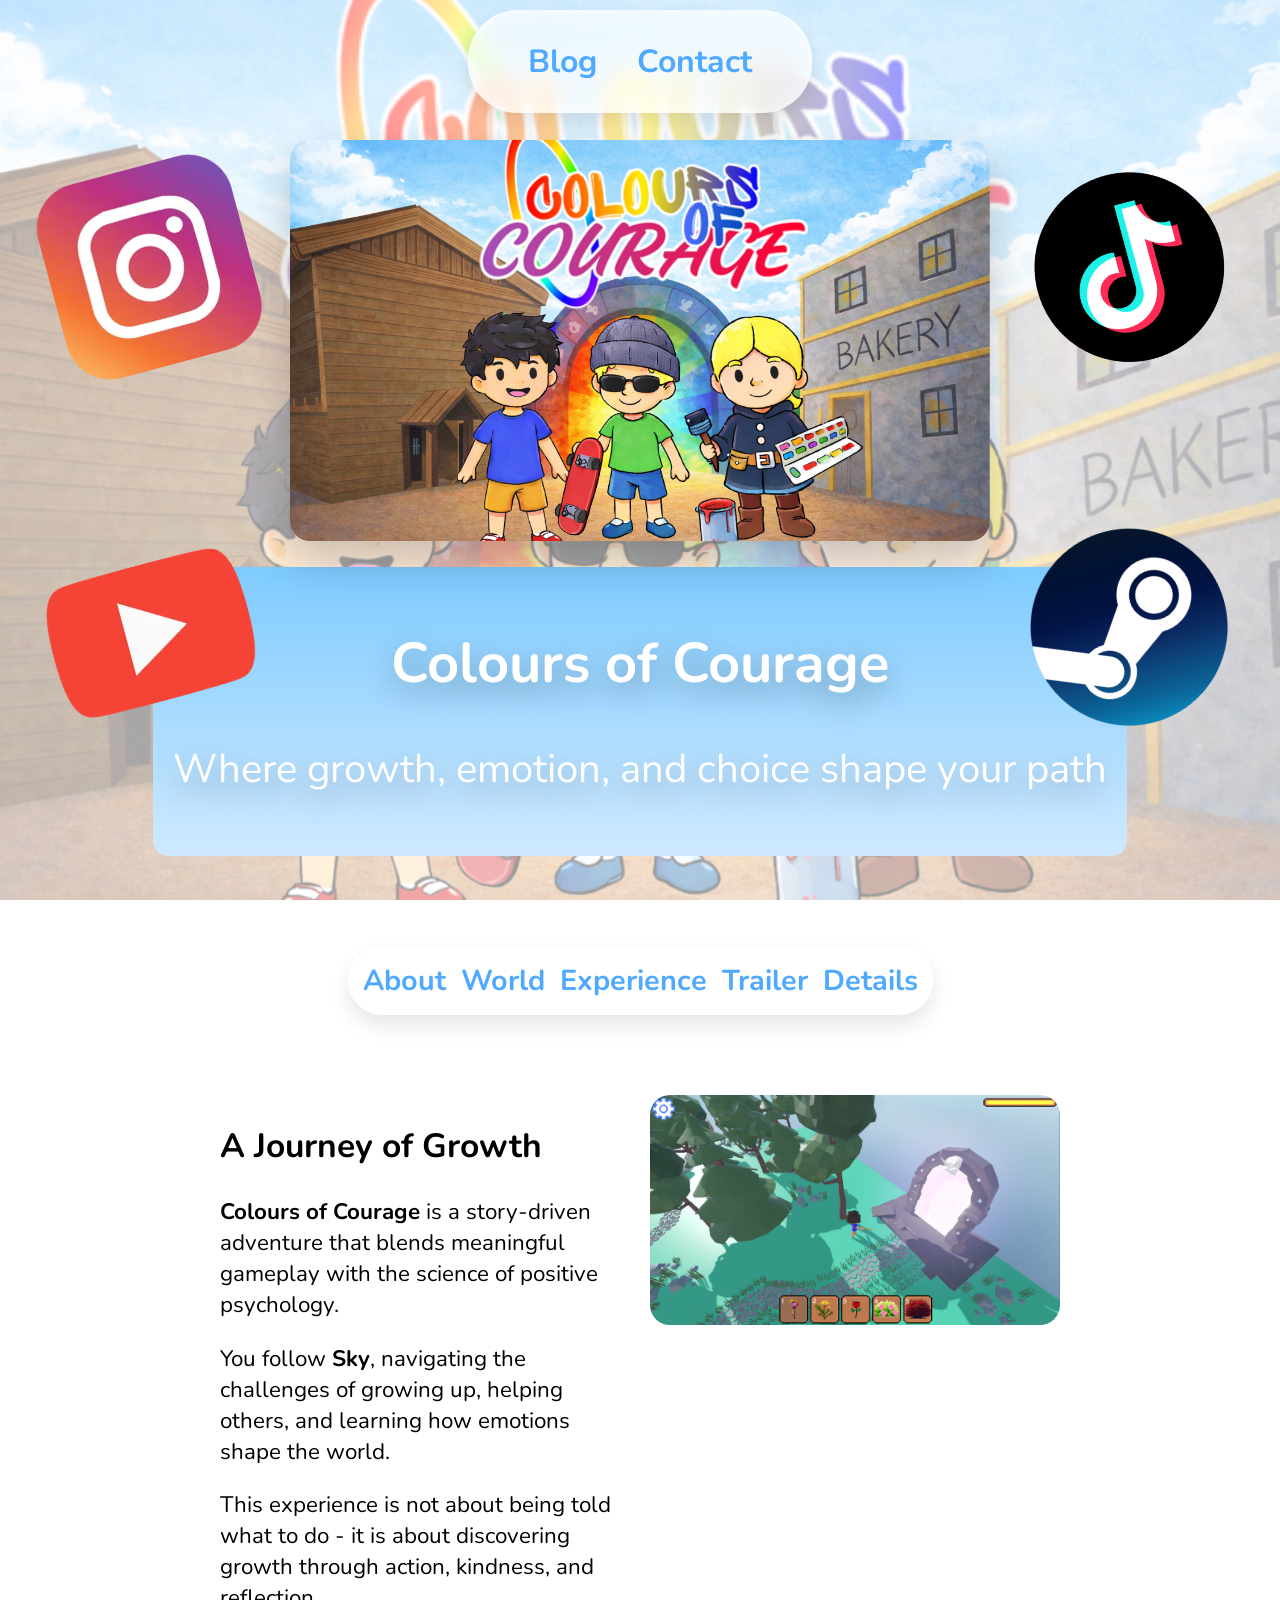
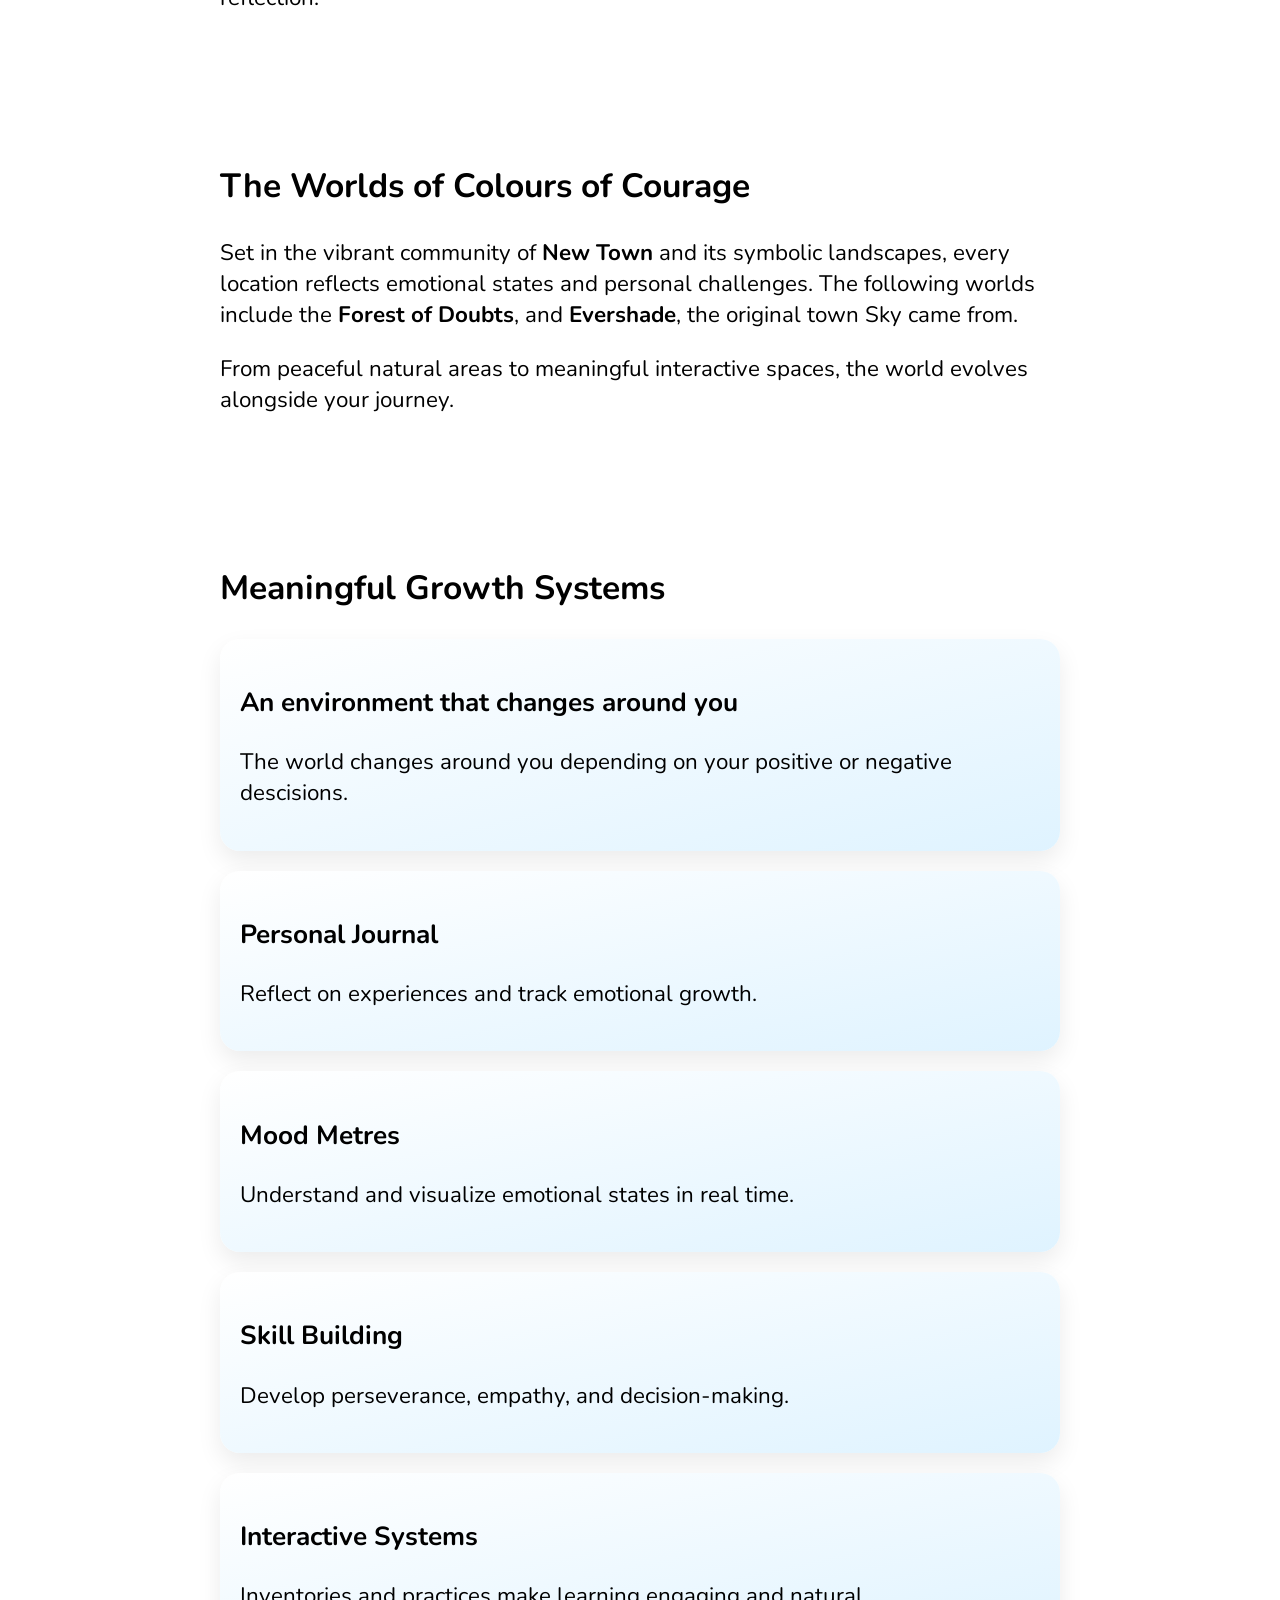
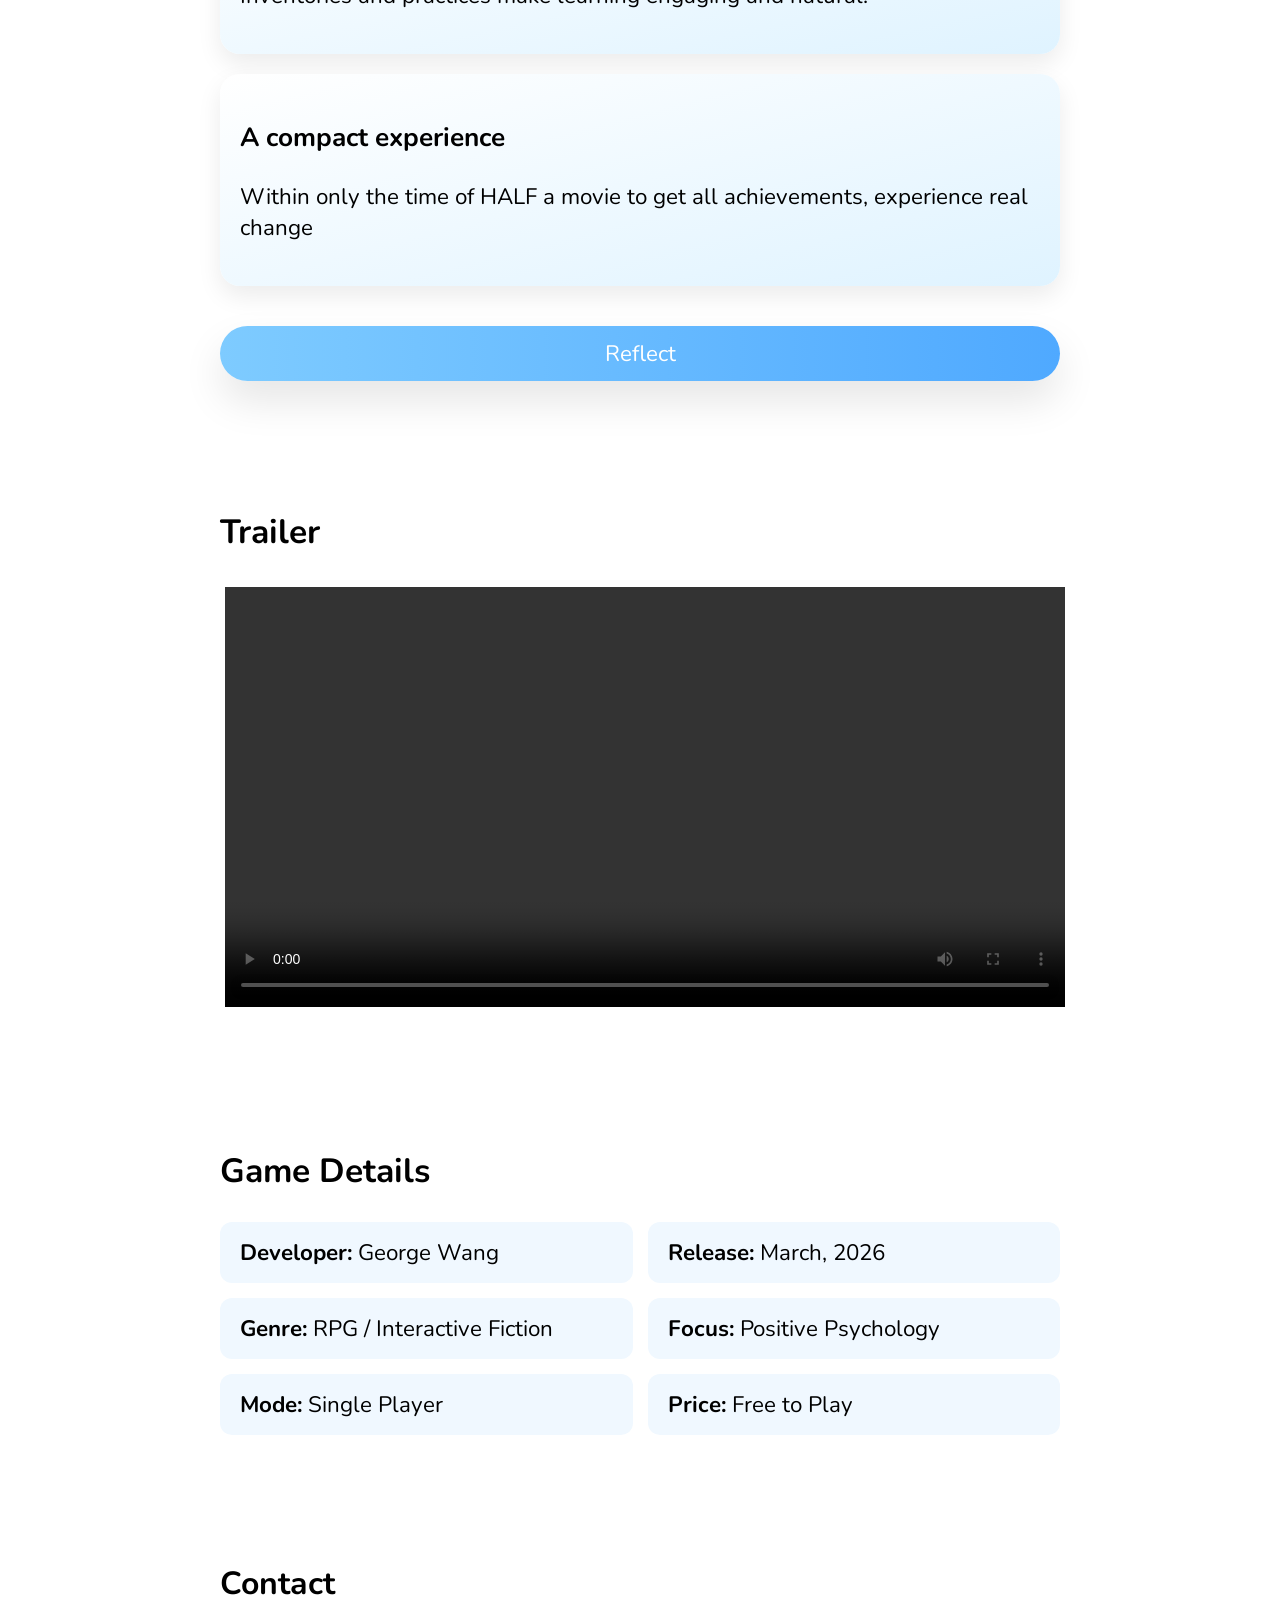
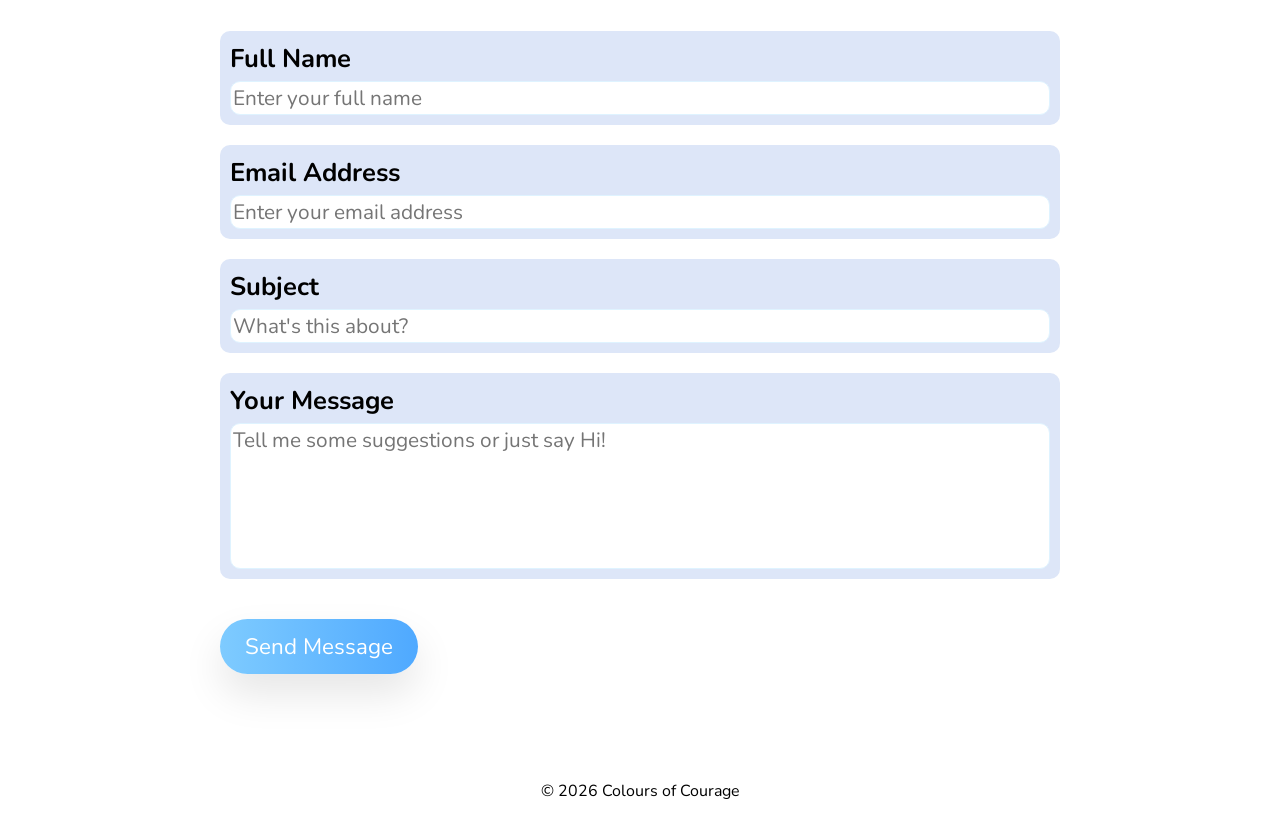
==== commit 069572e3: "Update text for clarity and meaning" ====
--- a/index.html
+++ b/index.html
@@ -50,7 +50,7 @@
                 how emotions shape the world.
             </p>
             <p>
-                This experience is not about being told what to do — it is about discovering growth through
+                This experience is not about being told what to do - it is about discovering growth through
                 action, kindness, and reflection.
             </p>
         </div>
@@ -73,7 +73,7 @@
     </section>
 
     <section id="features" class="card">
-        <h2>Interactive Growth Systems</h2>
+        <h2>Meaningful Growth Systems</h2>
 
         <div class="features">
             <div class="feature">
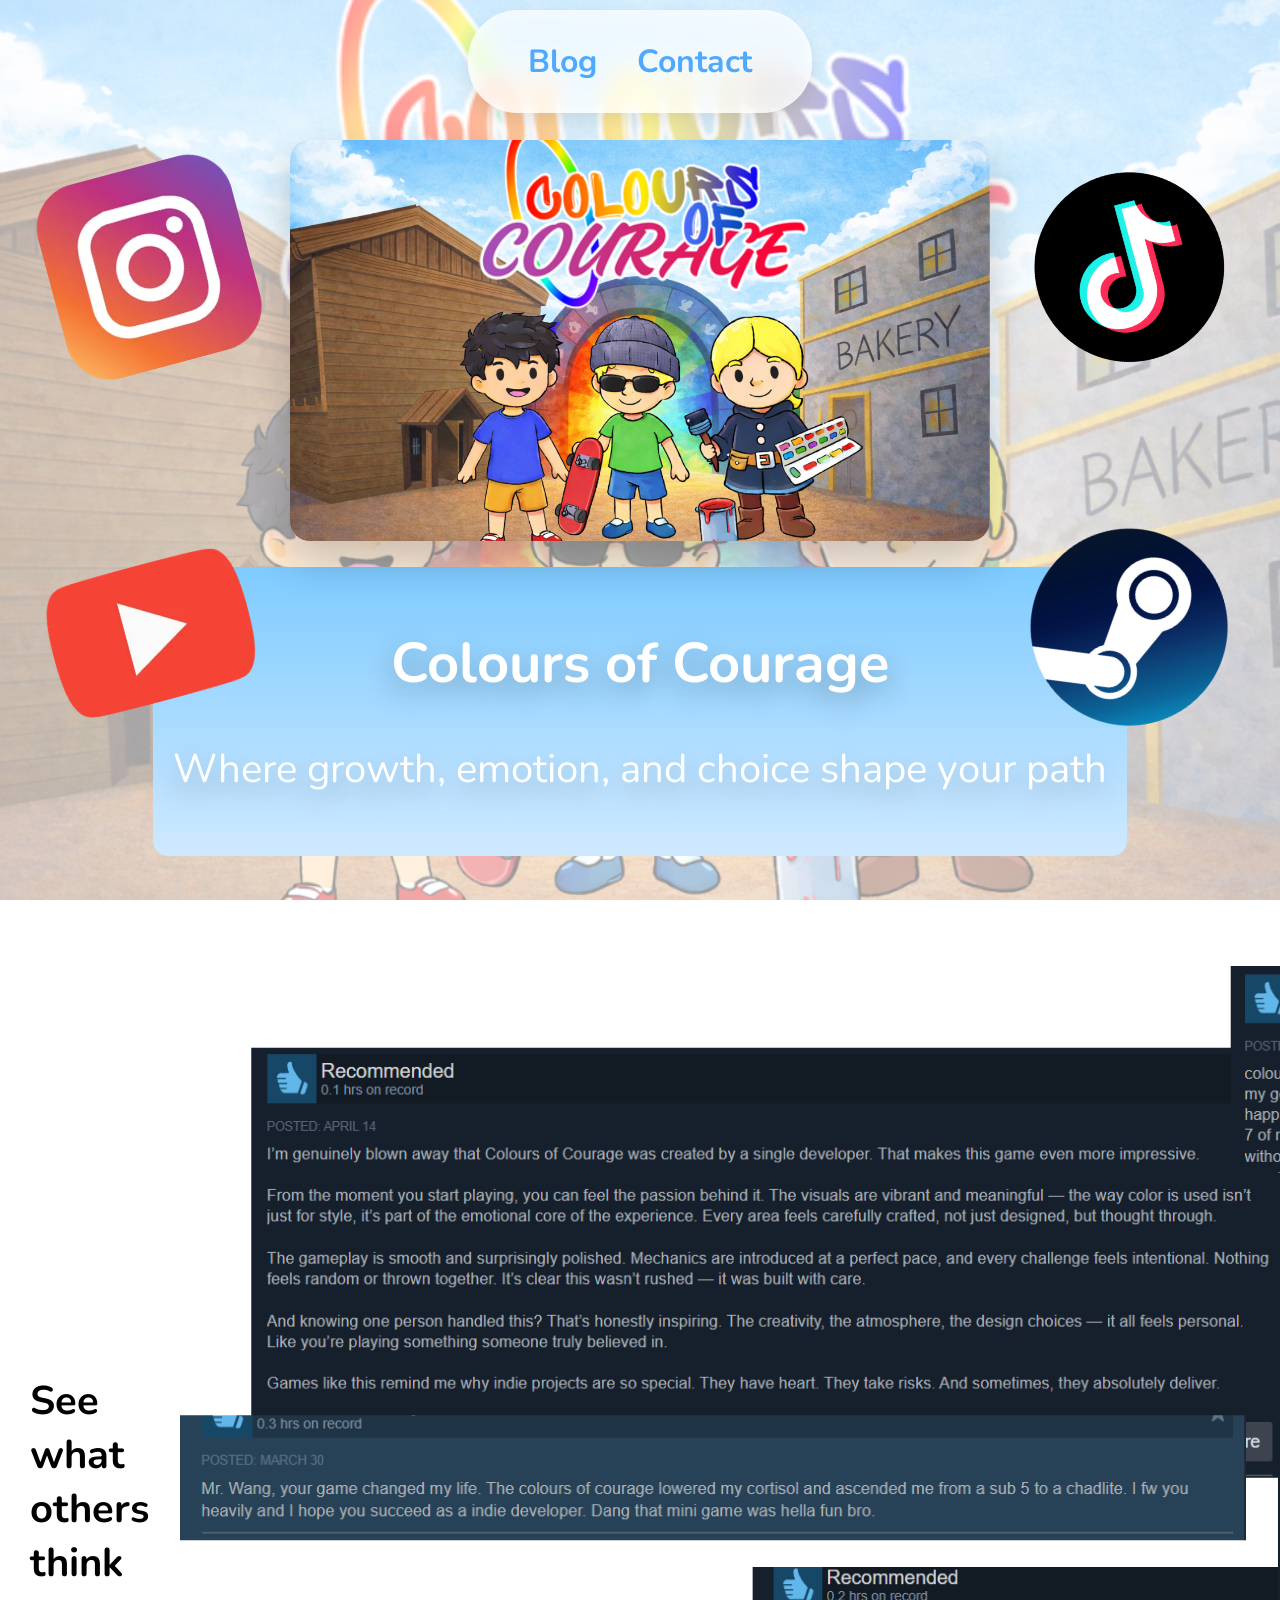
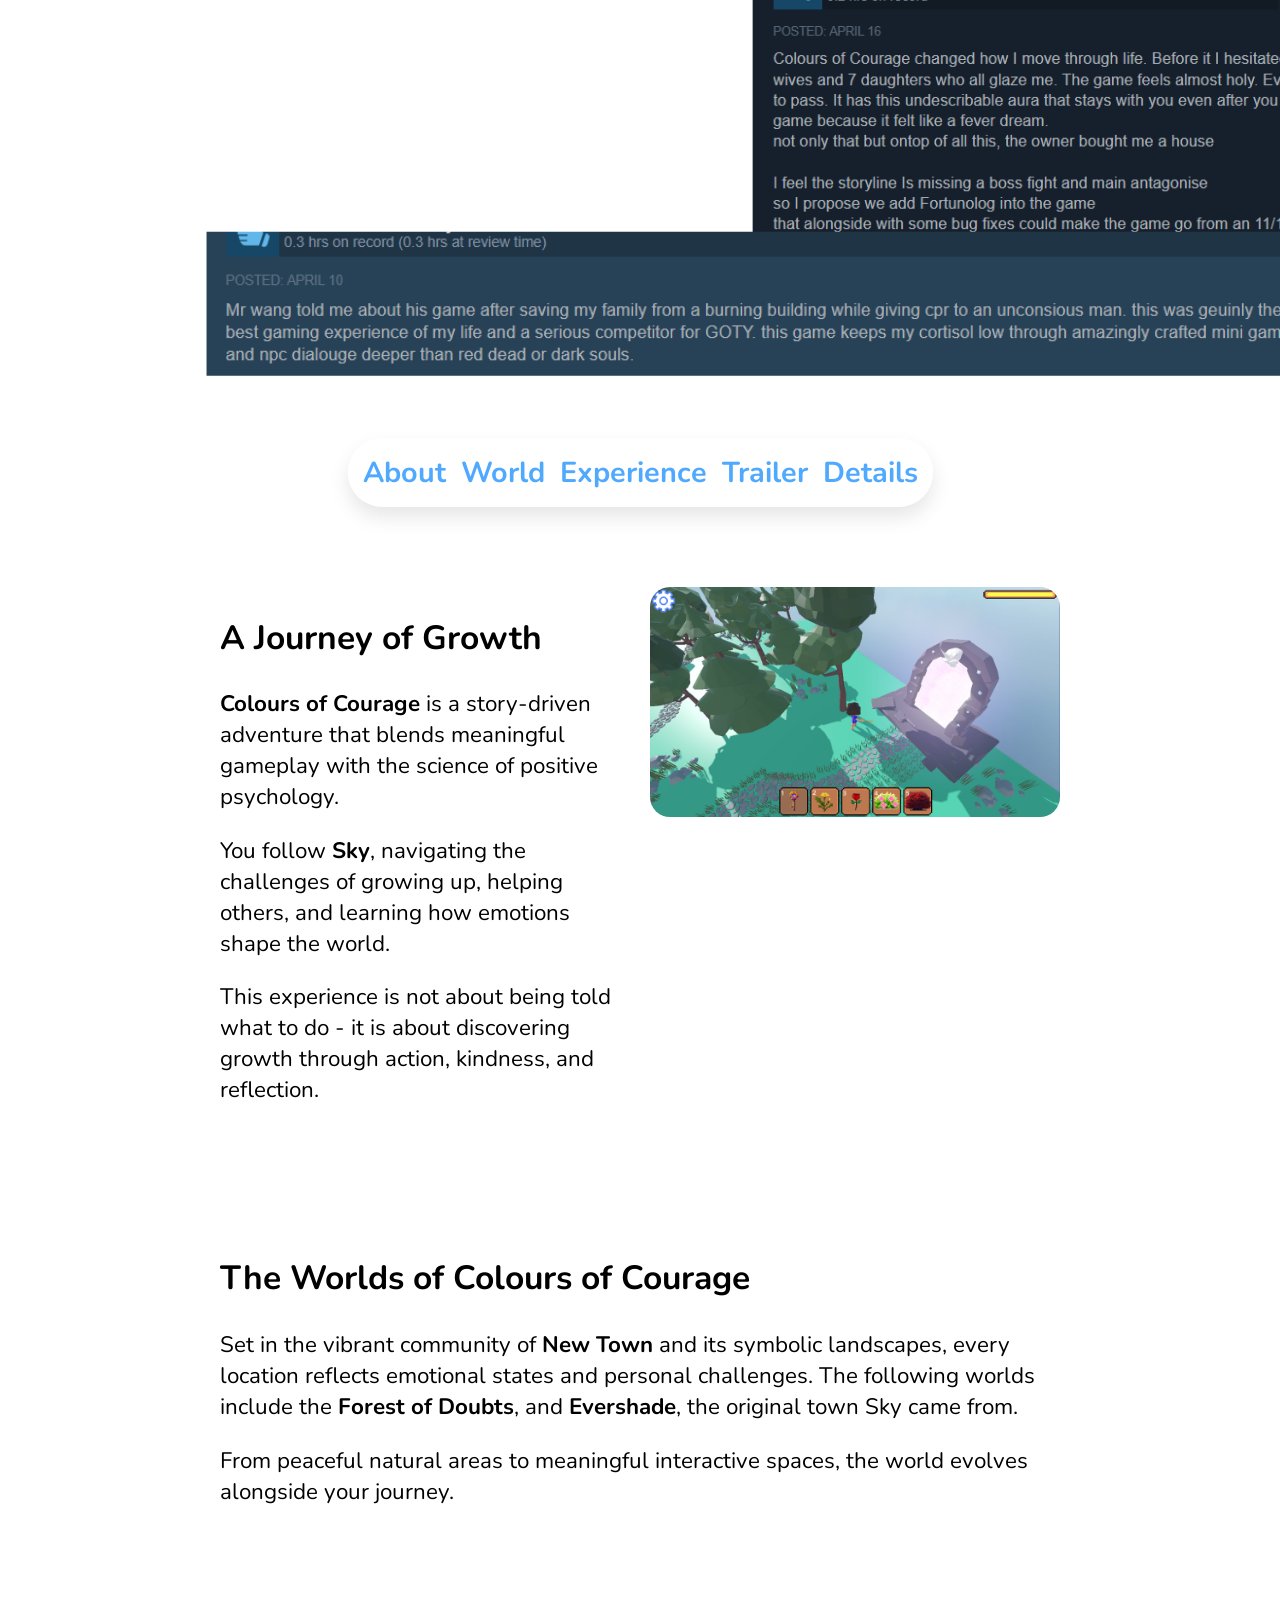
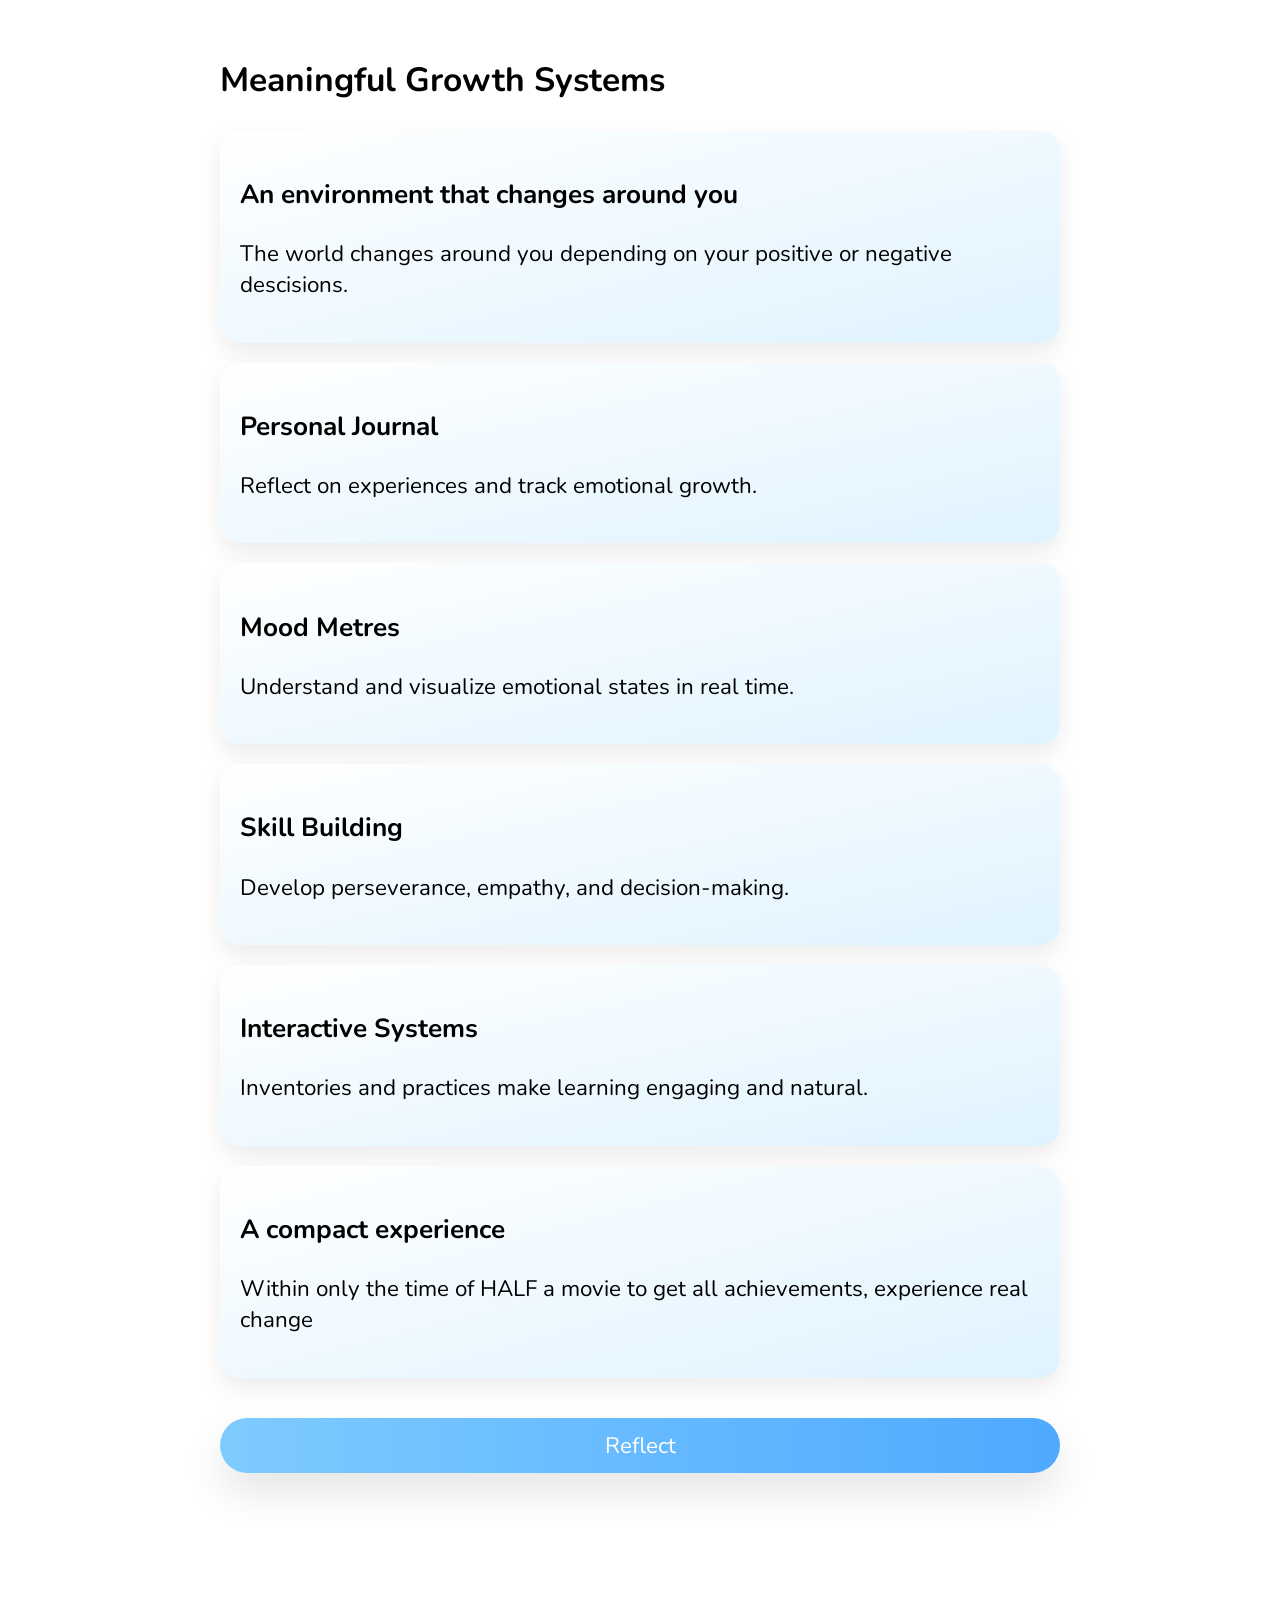
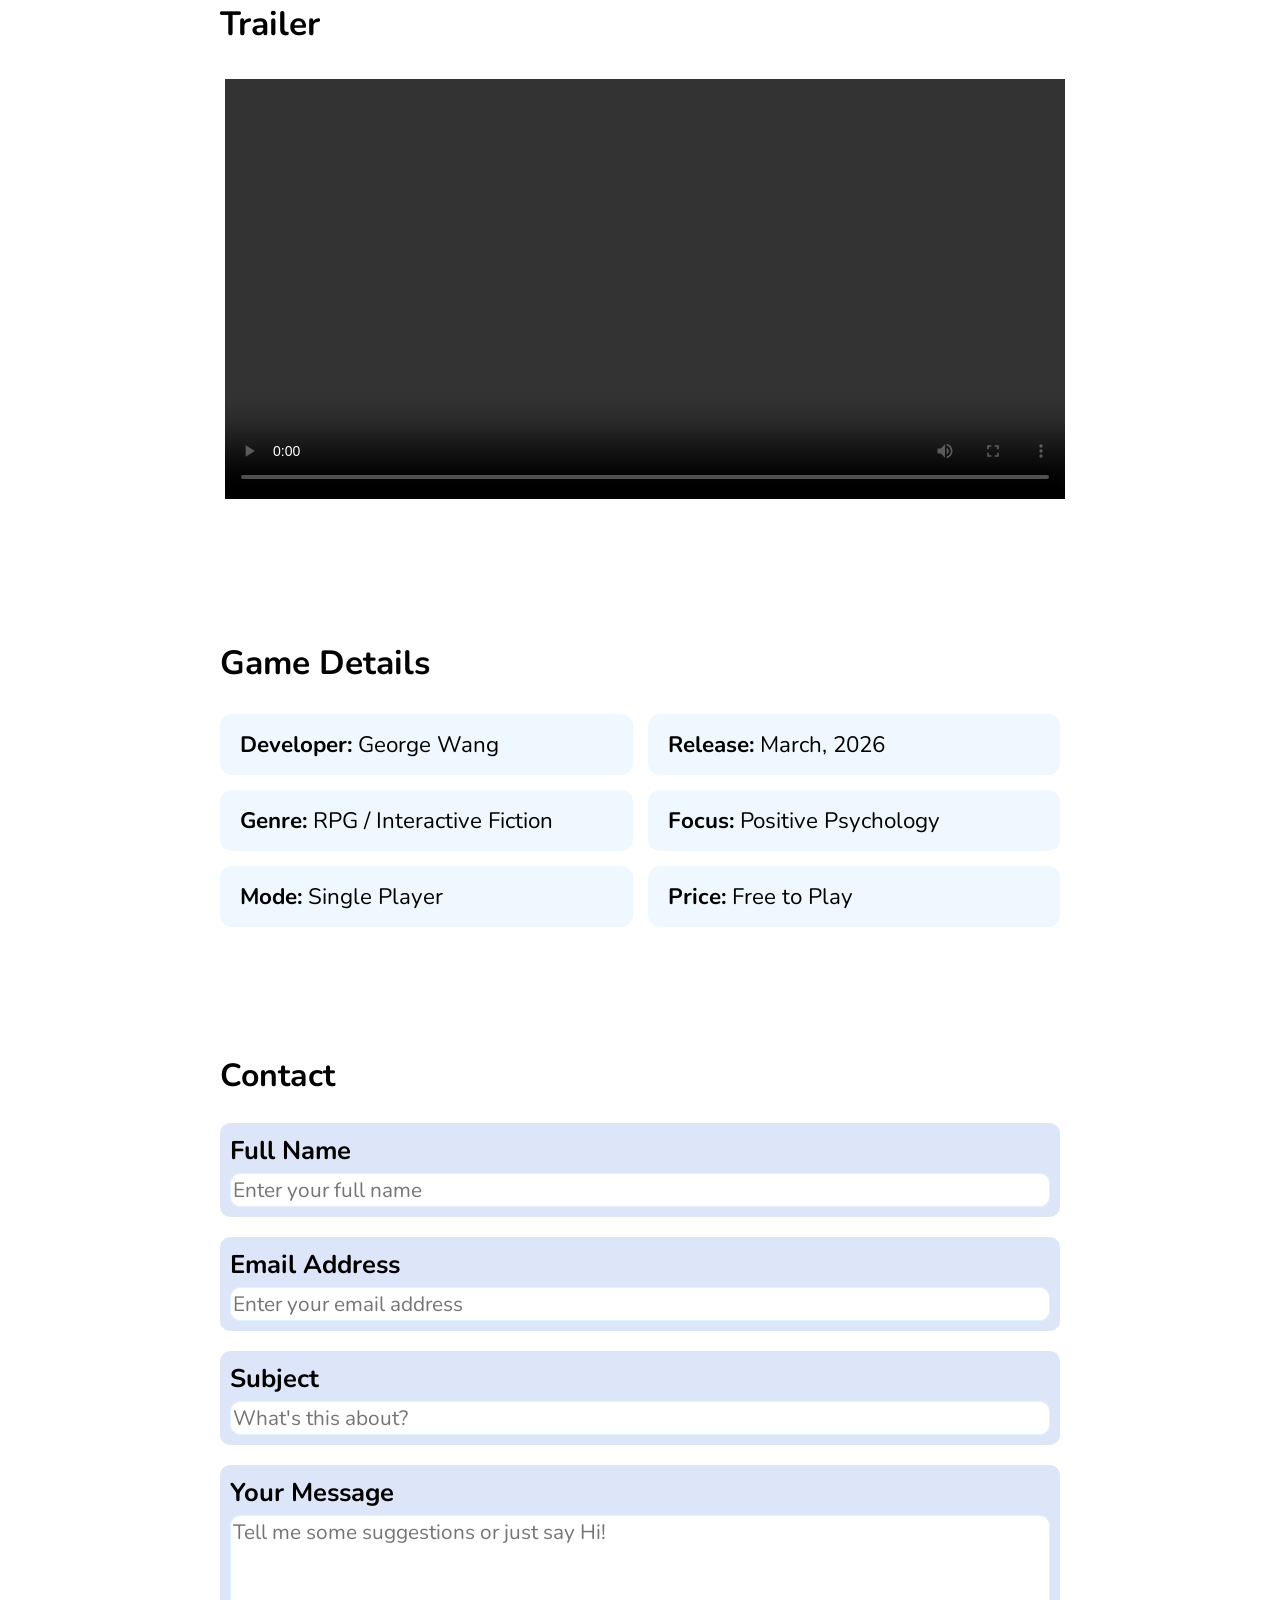
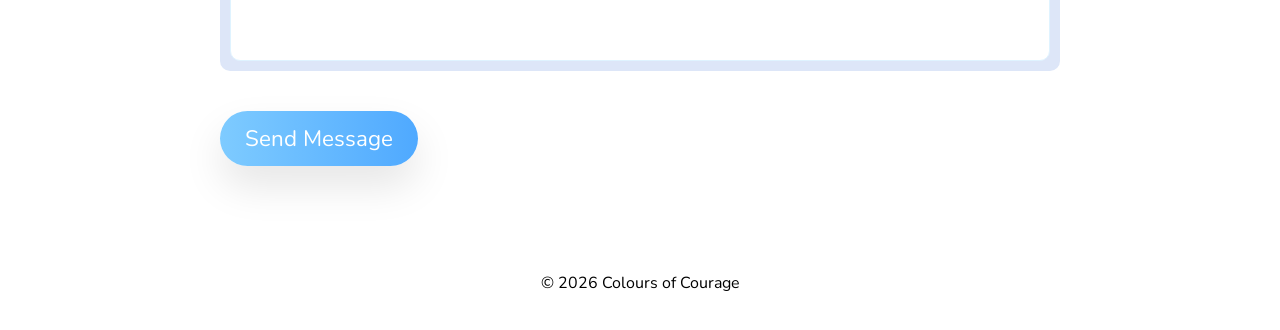
==== commit 4b8d162a: "review section" ====
--- a/index.html
+++ b/index.html
@@ -28,6 +28,22 @@
     </div>
 </header>
 
+<section id="reviews" class="card reviews">
+    <div class="reviews-layout">
+
+        <!-- LEFT: TEXT -->
+        <div class="reviews-text">
+            <h2>See what others think</h2>
+        </div>
+
+        <!-- RIGHT: IMAGE -->
+        <div class="reviews-image">
+            <img src="assets/ReviewCollage.png" alt="Review collage">
+        </div>
+
+    </div>
+</section>
+
 <nav class="navbar">
     <a href="#about">About</a>
     <a href="#world">World</a>
--- a/styles.css
+++ b/styles.css
@@ -424,3 +424,19 @@
         transform: translateY(-10px) scale(1.02);
     }
 }
+
+.reviews-layout {
+    display: grid;
+    grid-template-columns: 1fr 1fr;
+    align-items: center;
+    gap: 30px;
+}
+
+.reviews-text h2 {
+    font-size: 2.5rem;
+}
+
+.reviews-text {
+    display: flex;
+    align-items: center;
+}
--- a/mobile.css
+++ b/mobile.css
@@ -152,3 +152,12 @@
 section {
     scroll-margin-top: 100px;
 }
+
+.reviews-layout {
+    grid-template-columns: 1fr;
+    text-align: center;
+}
+
+.reviews-image {
+    margin-top: 20px;
+}
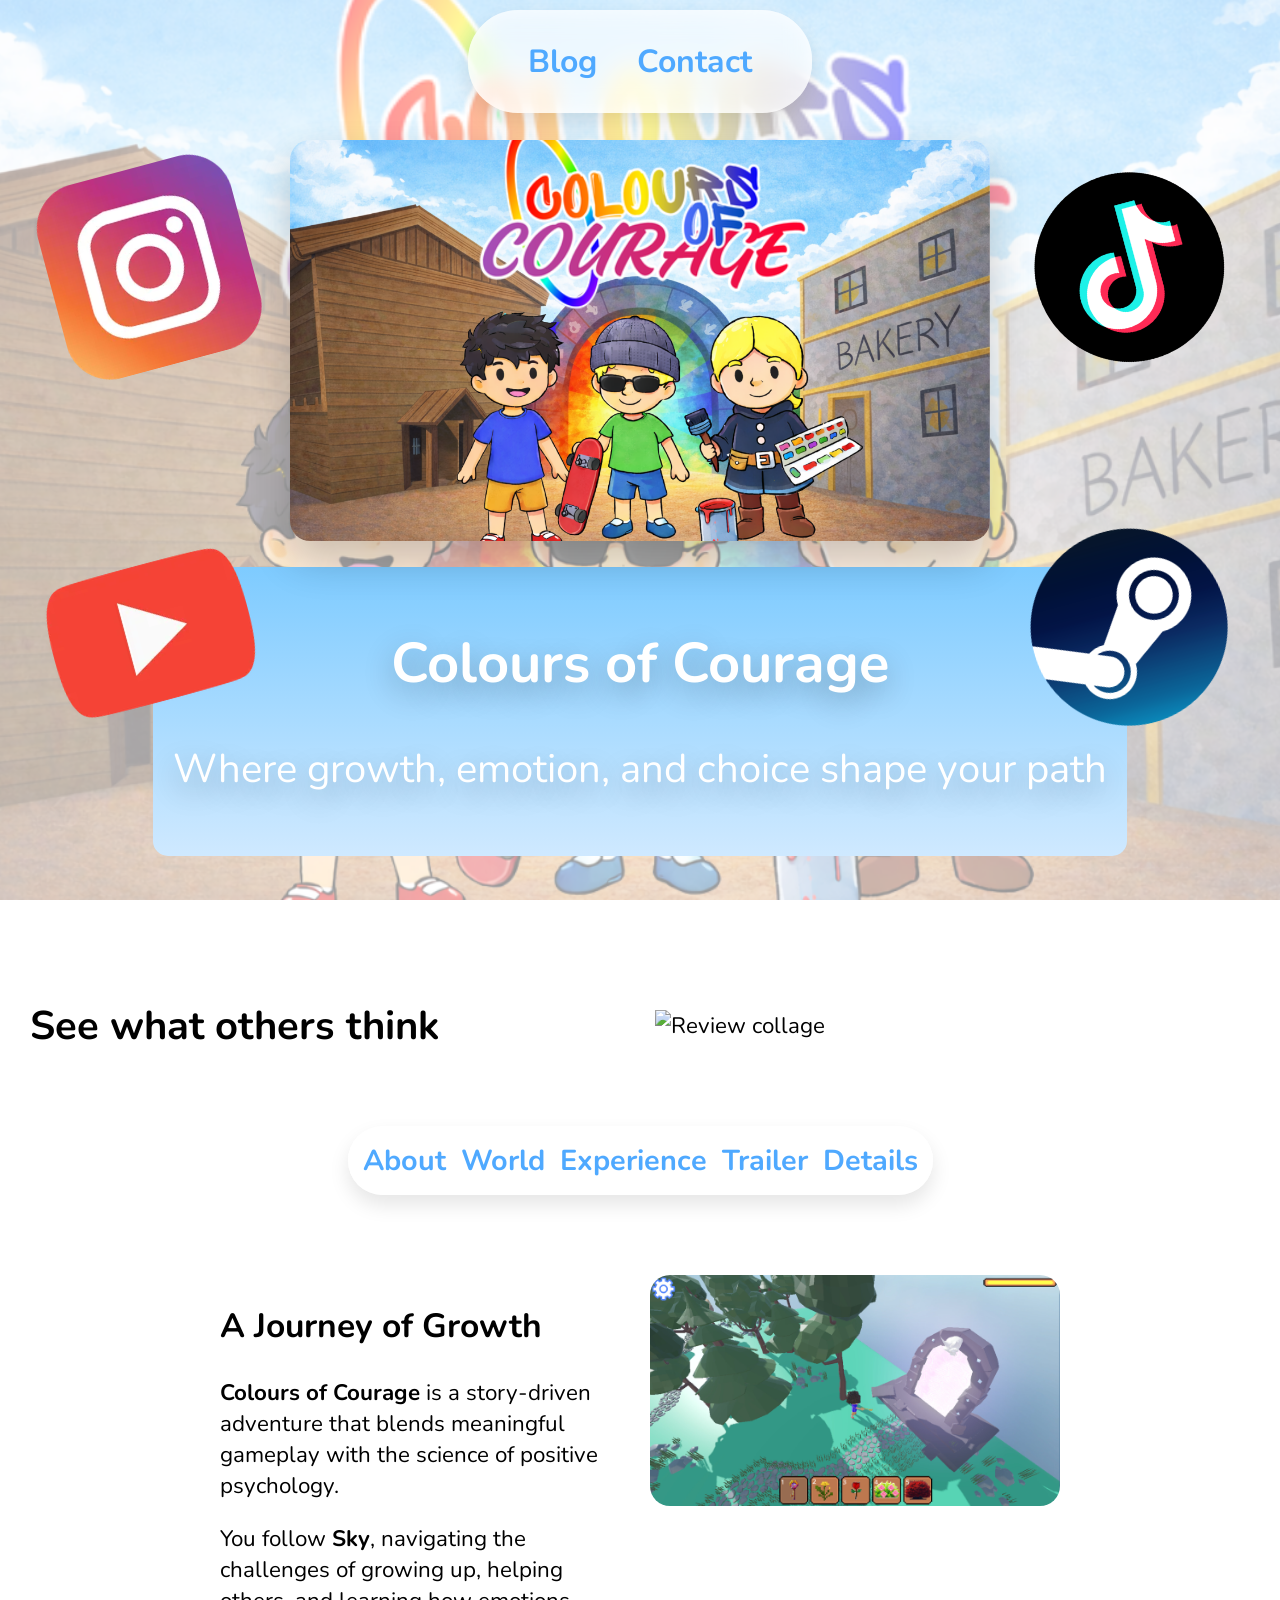
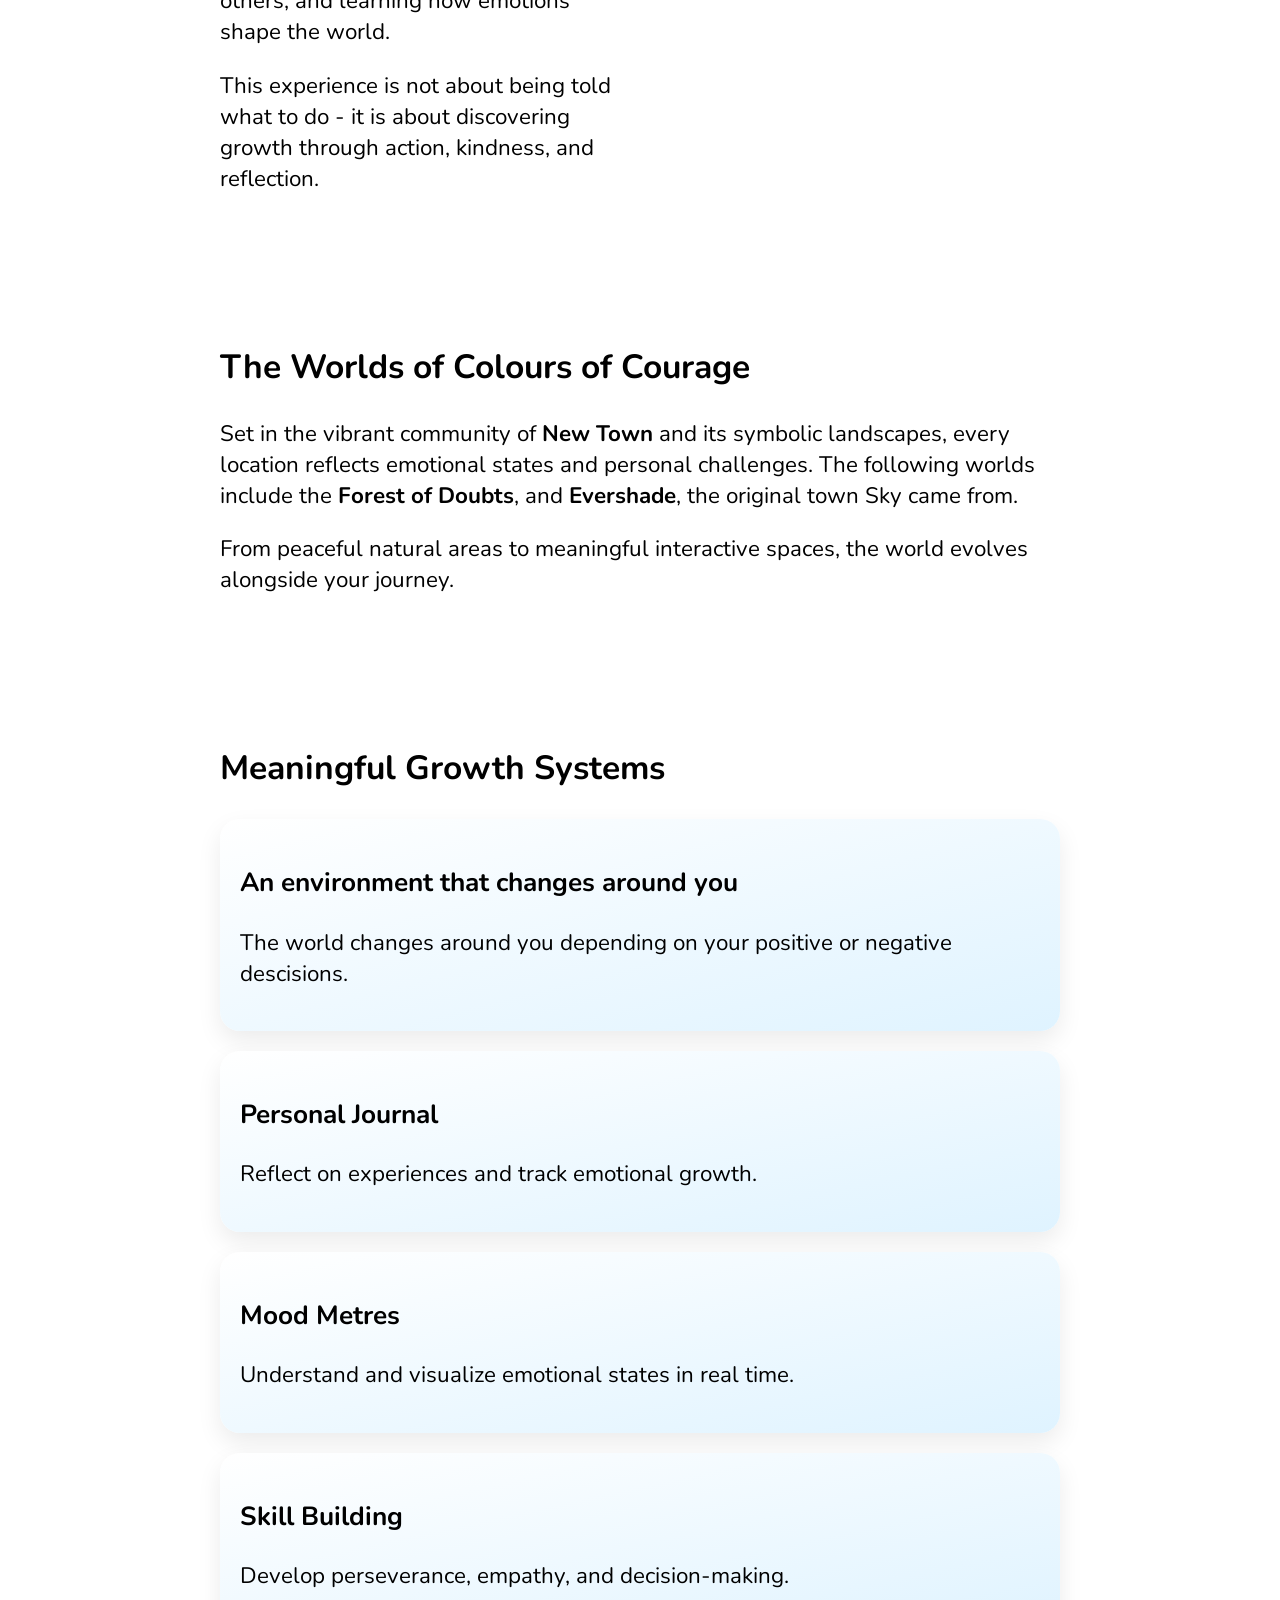
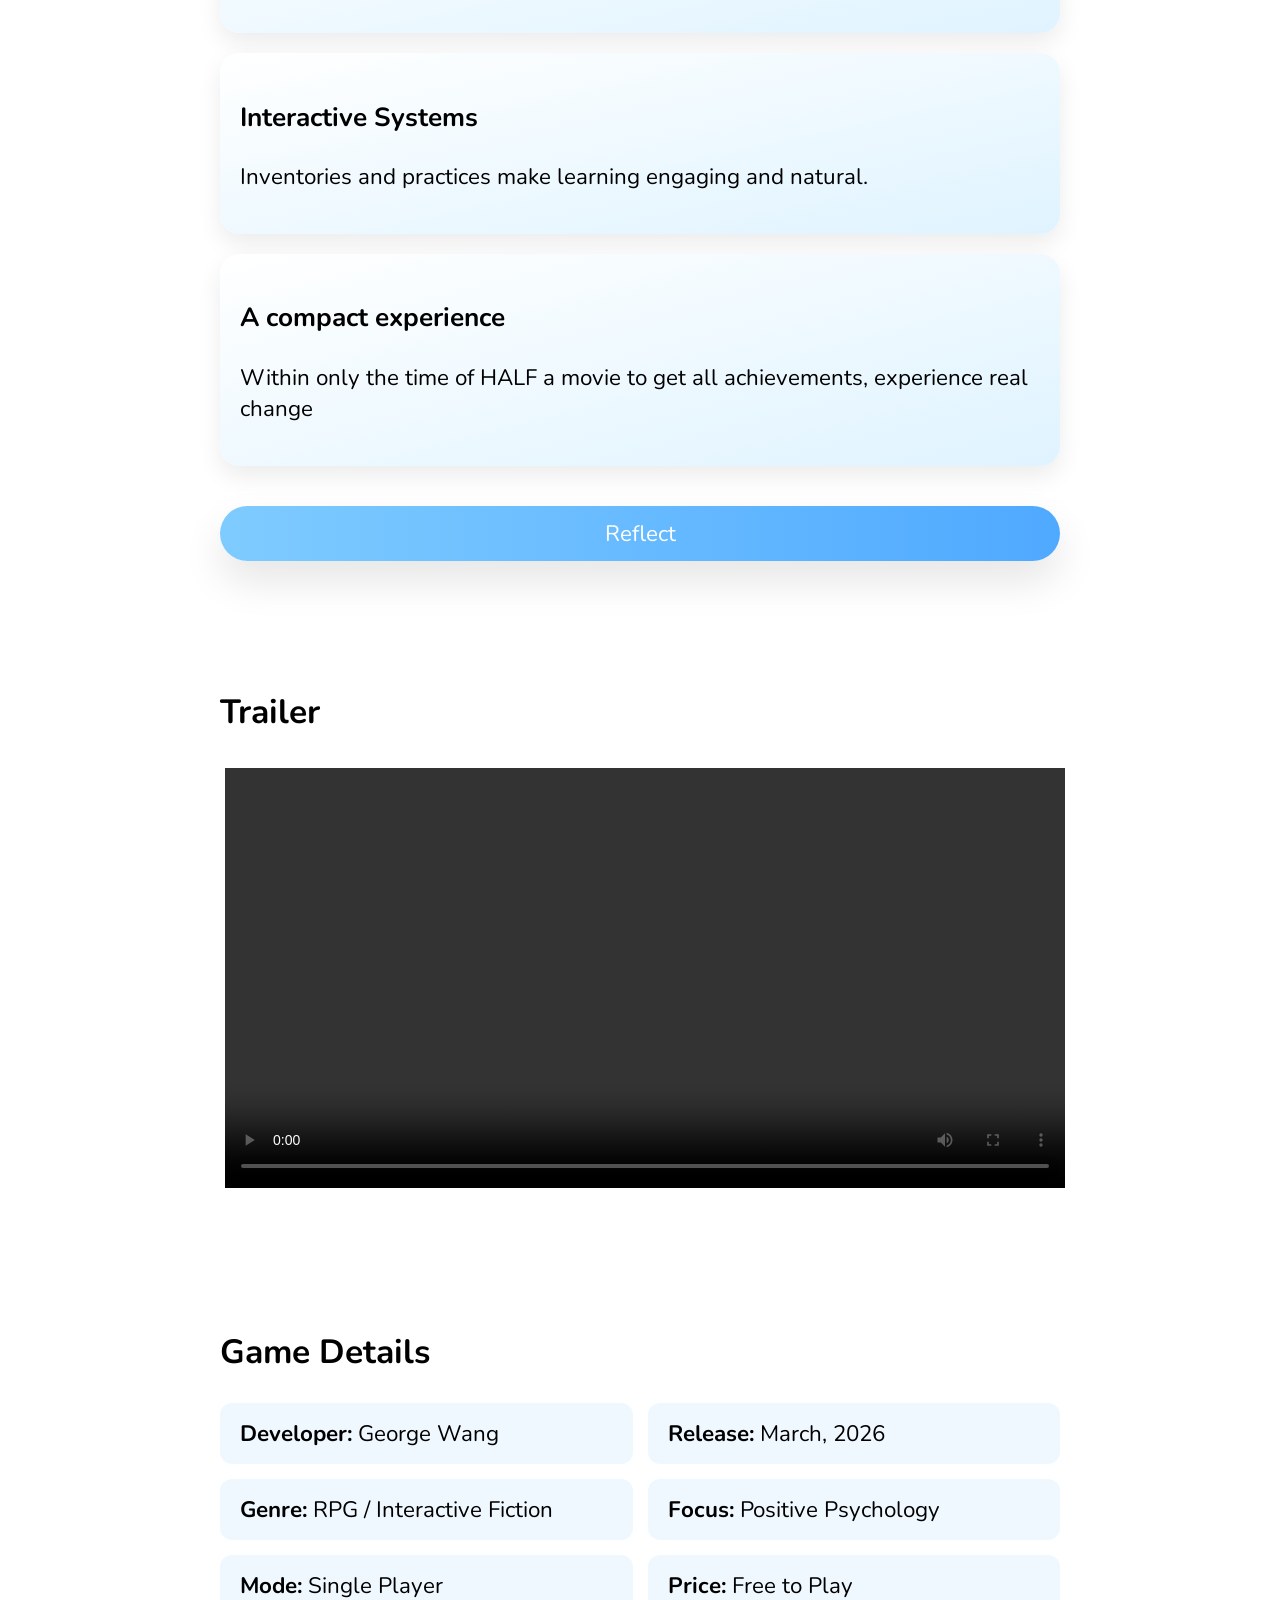
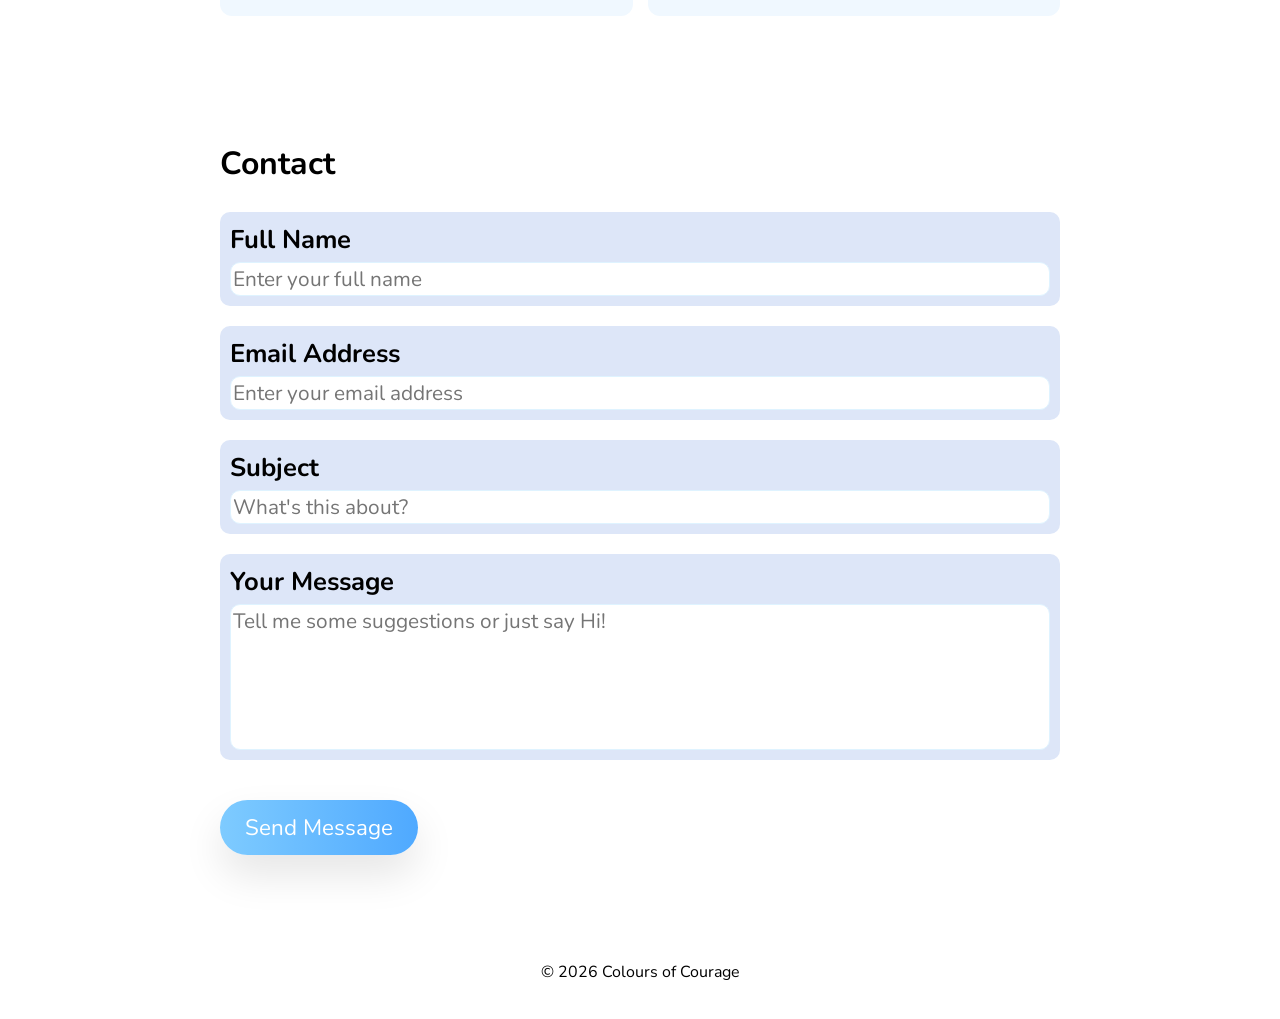
==== commit ba6269d7: "updated review" ====
--- a/index.html
+++ b/index.html
@@ -38,7 +38,7 @@
 
         <!-- RIGHT: IMAGE -->
         <div class="reviews-image">
-            <img src="assets/ReviewCollage.png" alt="Review collage">
+            <img src="assets/ReviewCollage1.png" alt="Review collage">
         </div>
 
     </div>
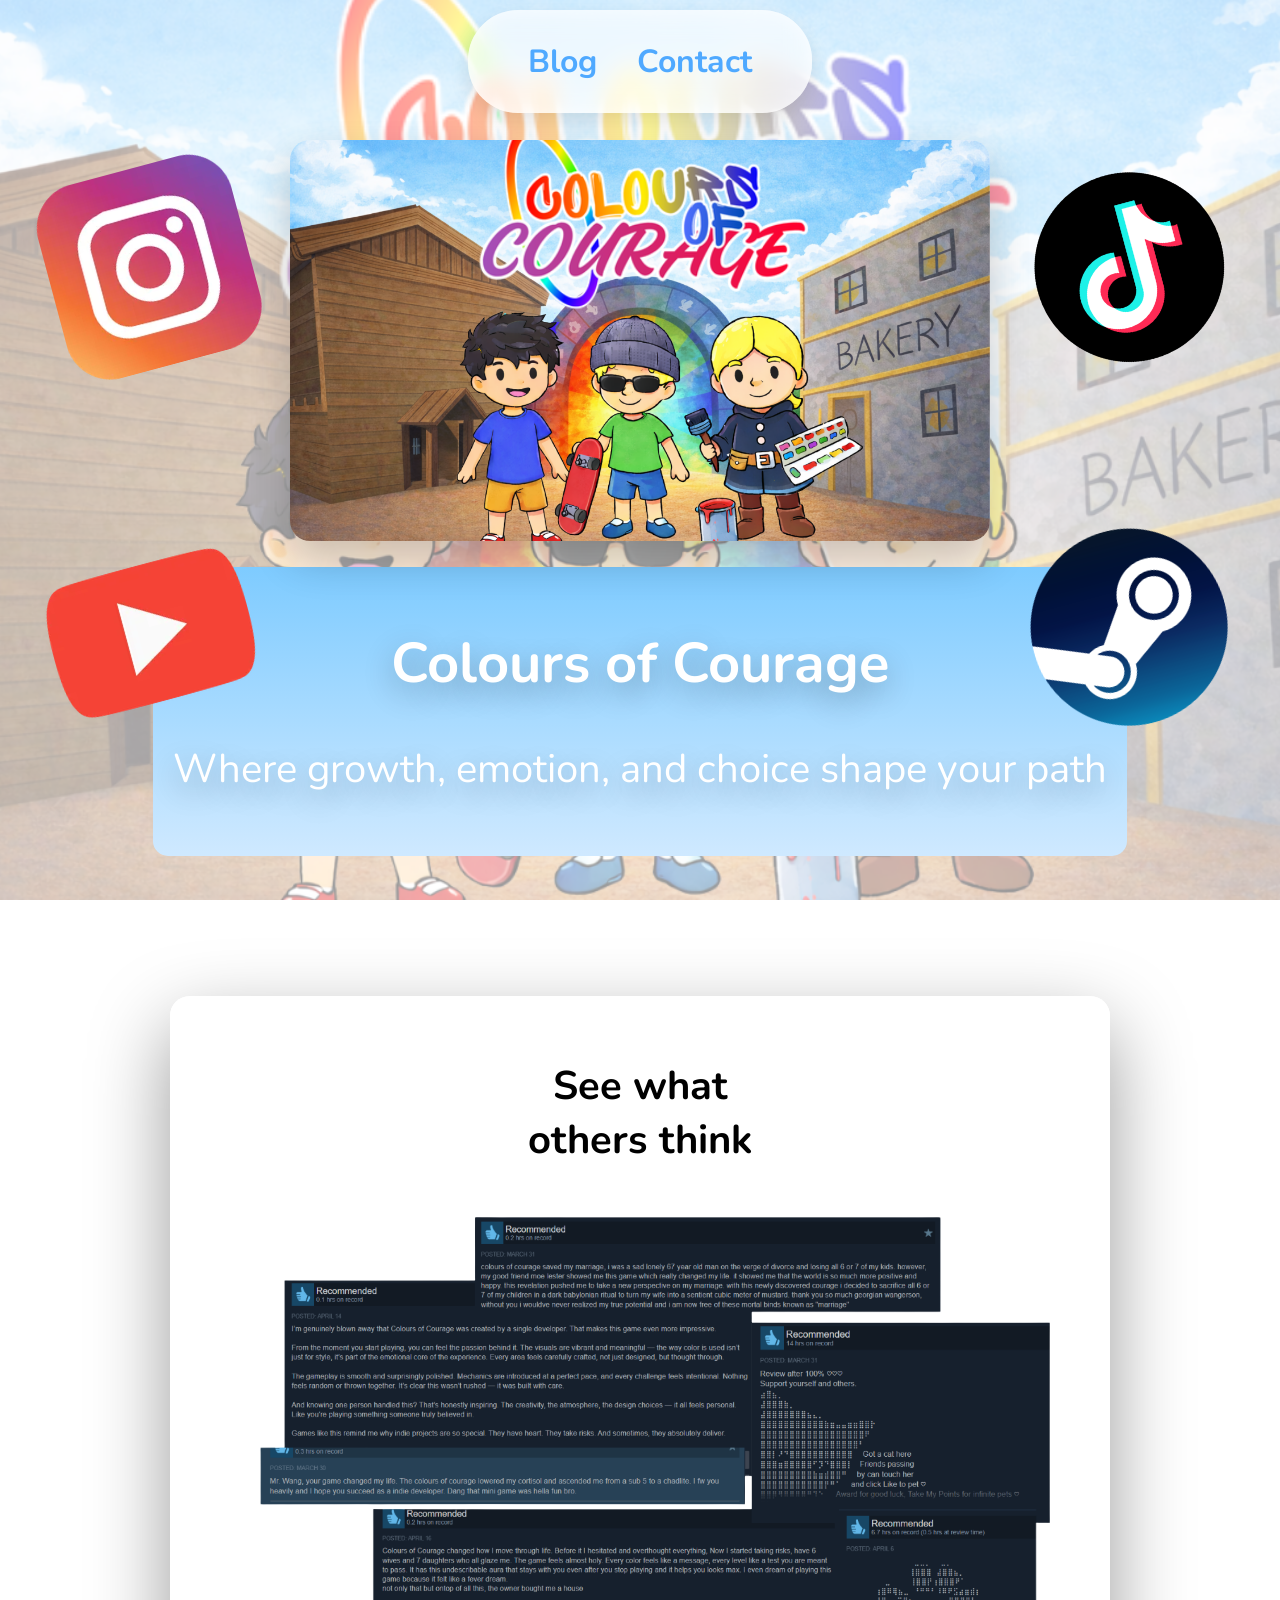
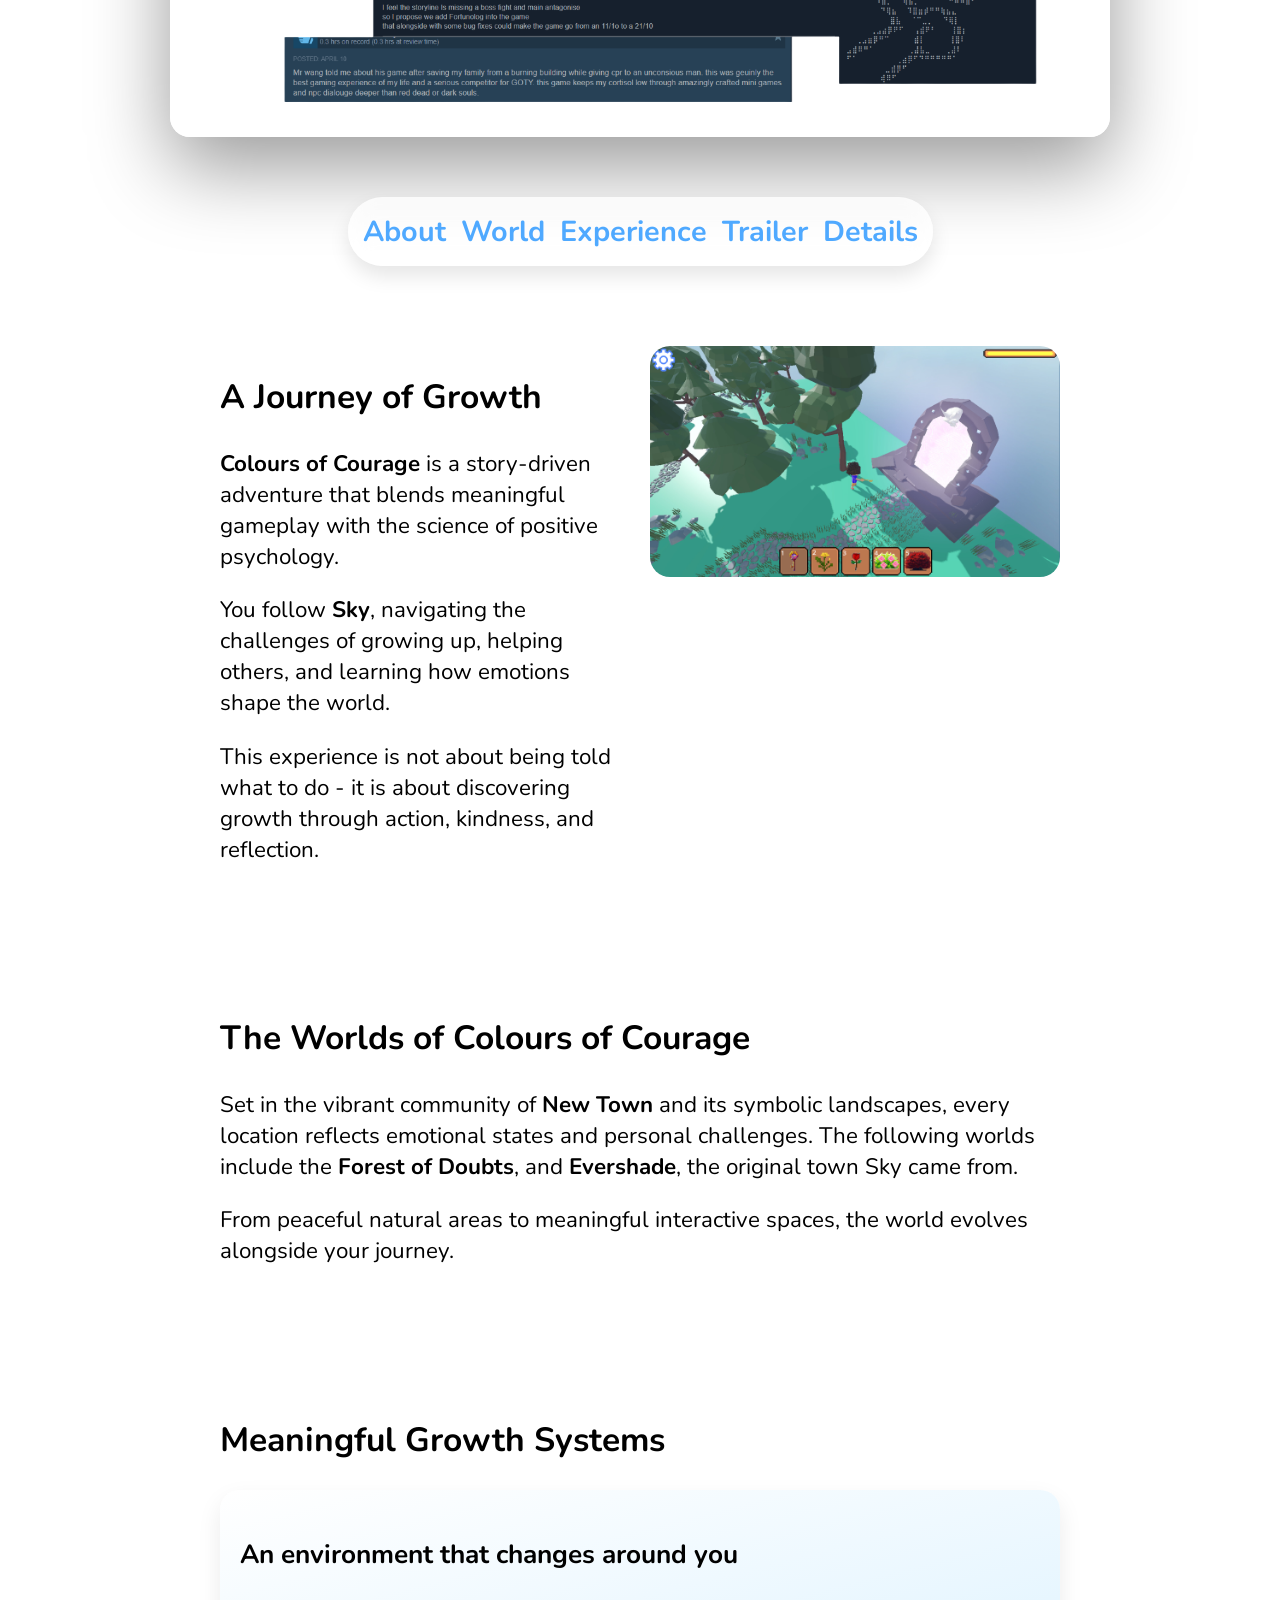
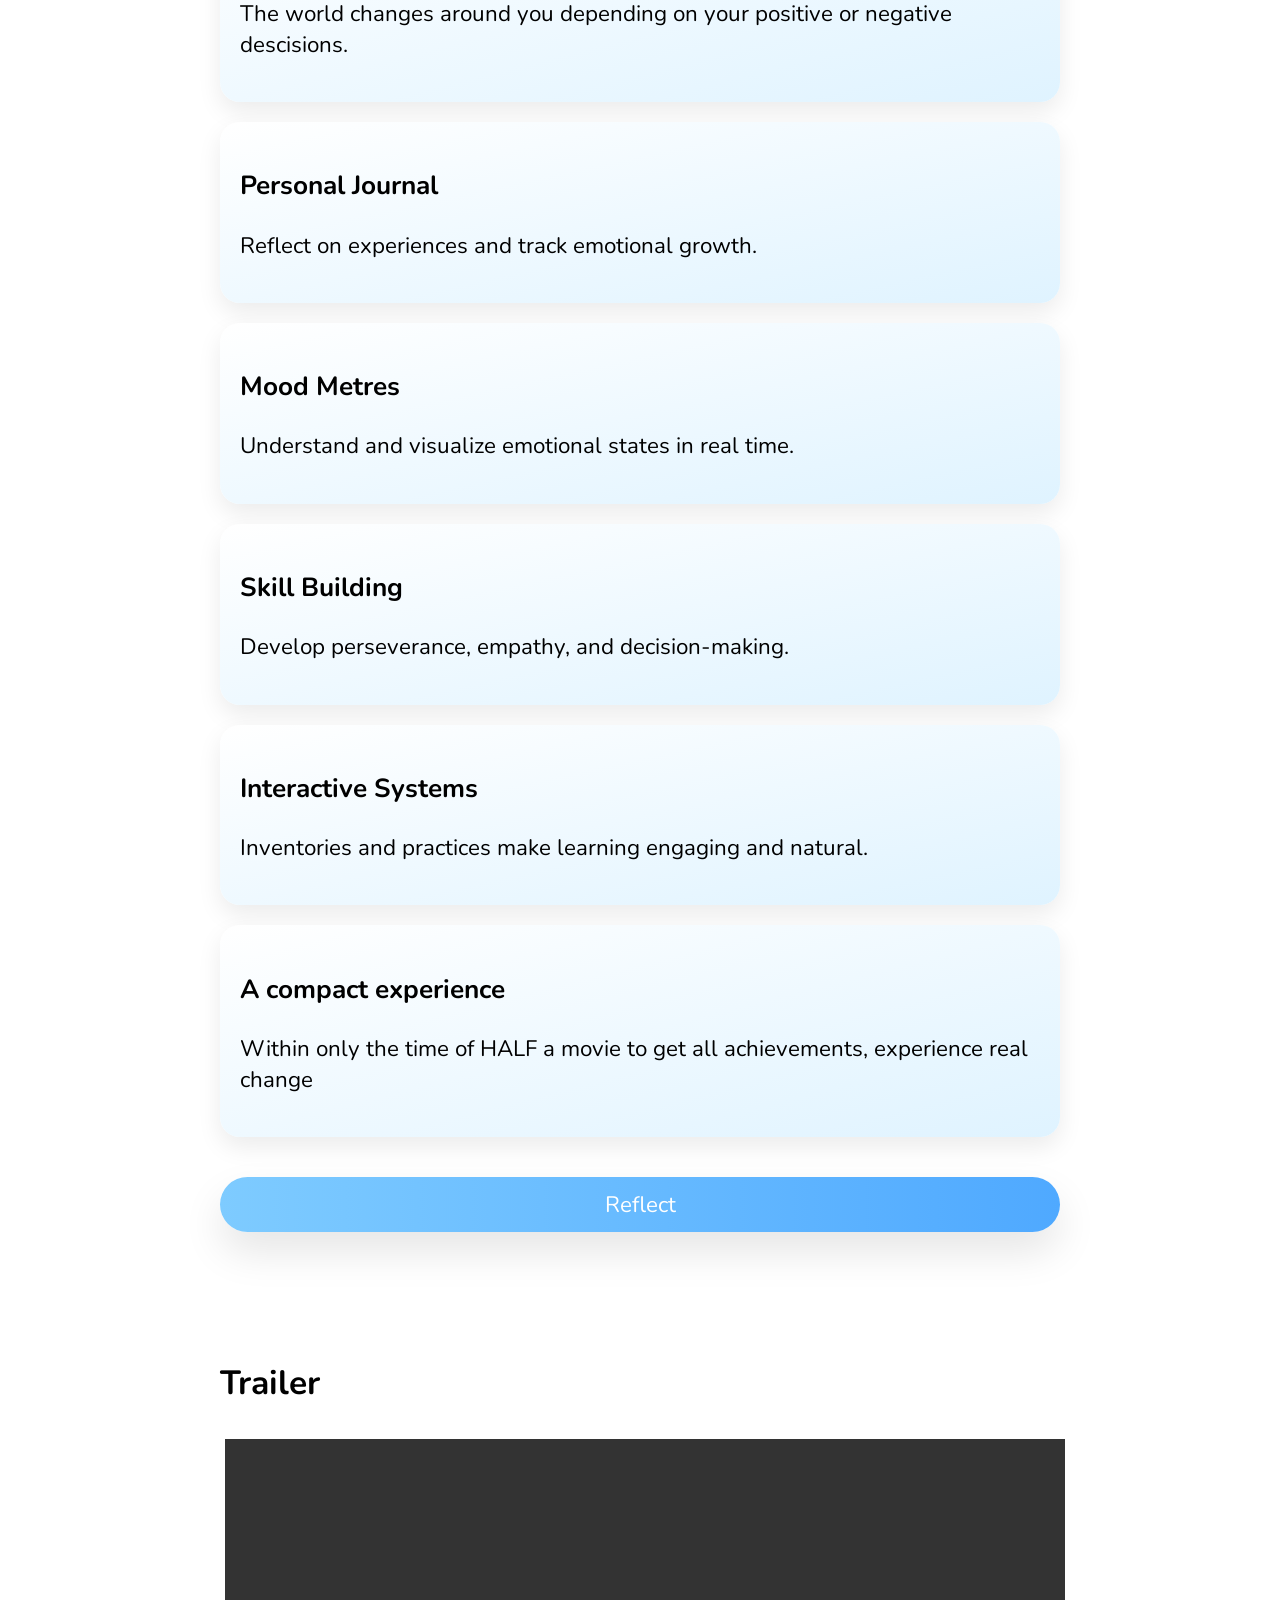
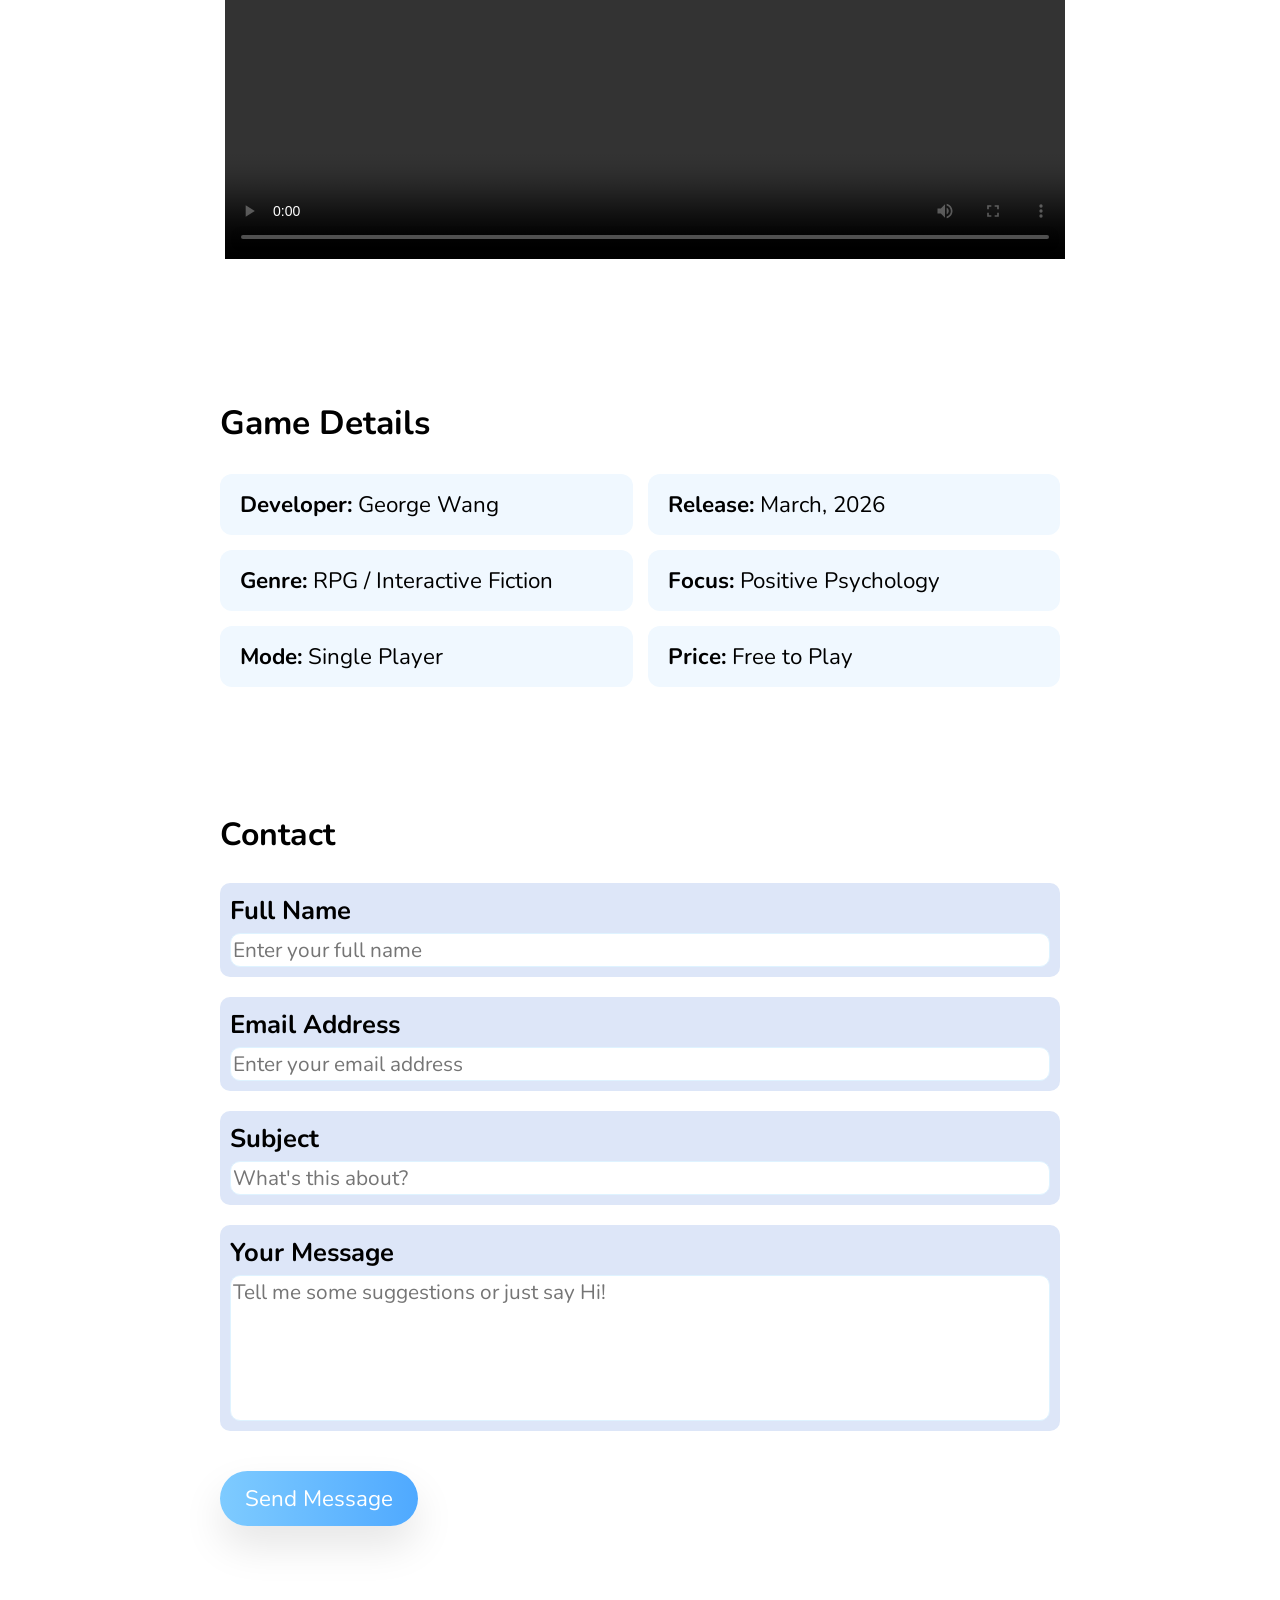
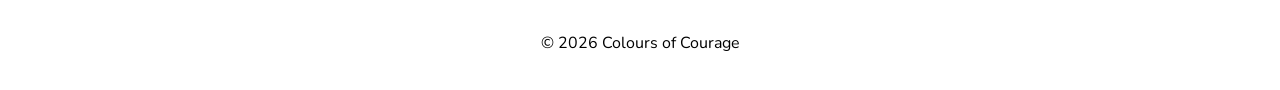
==== commit 3480fca7: "feat: Added reviews" ====
--- a/index.html
+++ b/index.html
@@ -36,10 +36,7 @@
             <h2>See what others think</h2>
         </div>
 
-        <!-- RIGHT: IMAGE -->
-        <div class="reviews-image">
-            <img src="assets/ReviewCollage1.png" alt="Review collage">
-        </div>
+        <img src="assets/ReviewCollage(2).png" alt="Review collage">
 
     </div>
 </section>
--- a/styles.css
+++ b/styles.css
@@ -425,18 +425,41 @@
     }
 }
 
+.reviews {
+    /* background-color: #4fa9ff; */
+    margin: 60px auto;
+    max-width: 900px;
+    padding: 20px;
+    border-radius: 20px;
+    box-shadow: 0 30px 80px rgba(0,0,0,0.4);
+}
+
 .reviews-layout {
-    display: grid;
-    grid-template-columns: 1fr 1fr;
+    display:flex;
+    flex-direction: column;
     align-items: center;
-    gap: 30px;
+    gap: 10px;
+    padding:10px;
+}
+
+.reviews-layout img {
+    margin:auto;
+    width: 90%;
+    max-width: 900px;
+    border-radius: 20px;
+    transform: translateX(2%);
+}
+.reviews-text {
+    display: flex;
+    justify-content: center;
+    align-items: center;
+    text-align: center;
 }
 
 .reviews-text h2 {
     font-size: 2.5rem;
-}
-
-.reviews-text {
-    display: flex;
-    align-items: center;
-}+    max-width: 250px;
+}
+.reviews-image {
+    overflow: visible;
+}
--- a/mobile.css
+++ b/mobile.css
@@ -158,6 +158,11 @@
     text-align: center;
 }
 
-.reviews-image {
-    margin-top: 20px;
-}+.reviews-image img {
+    width: 110%;
+    transform: none;
+}
+
+.reviews {
+    padding: 25px;
+}
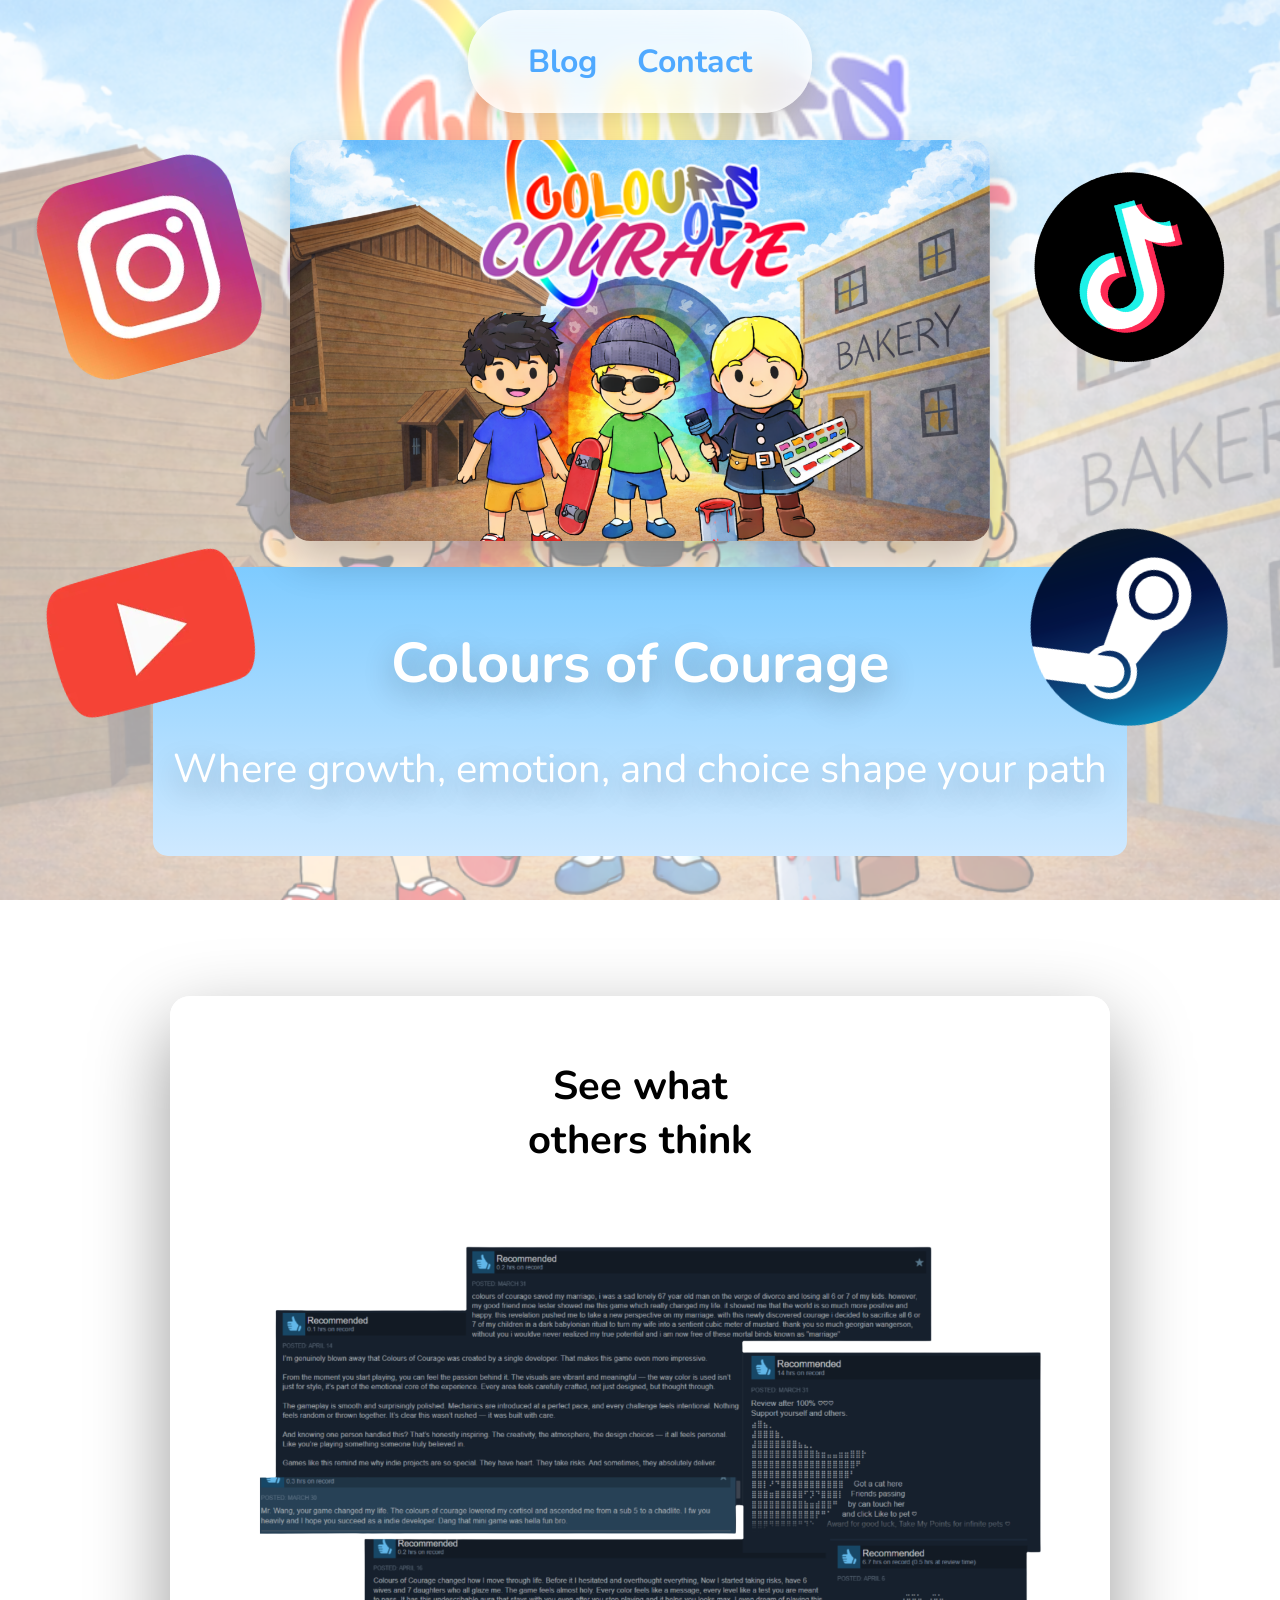
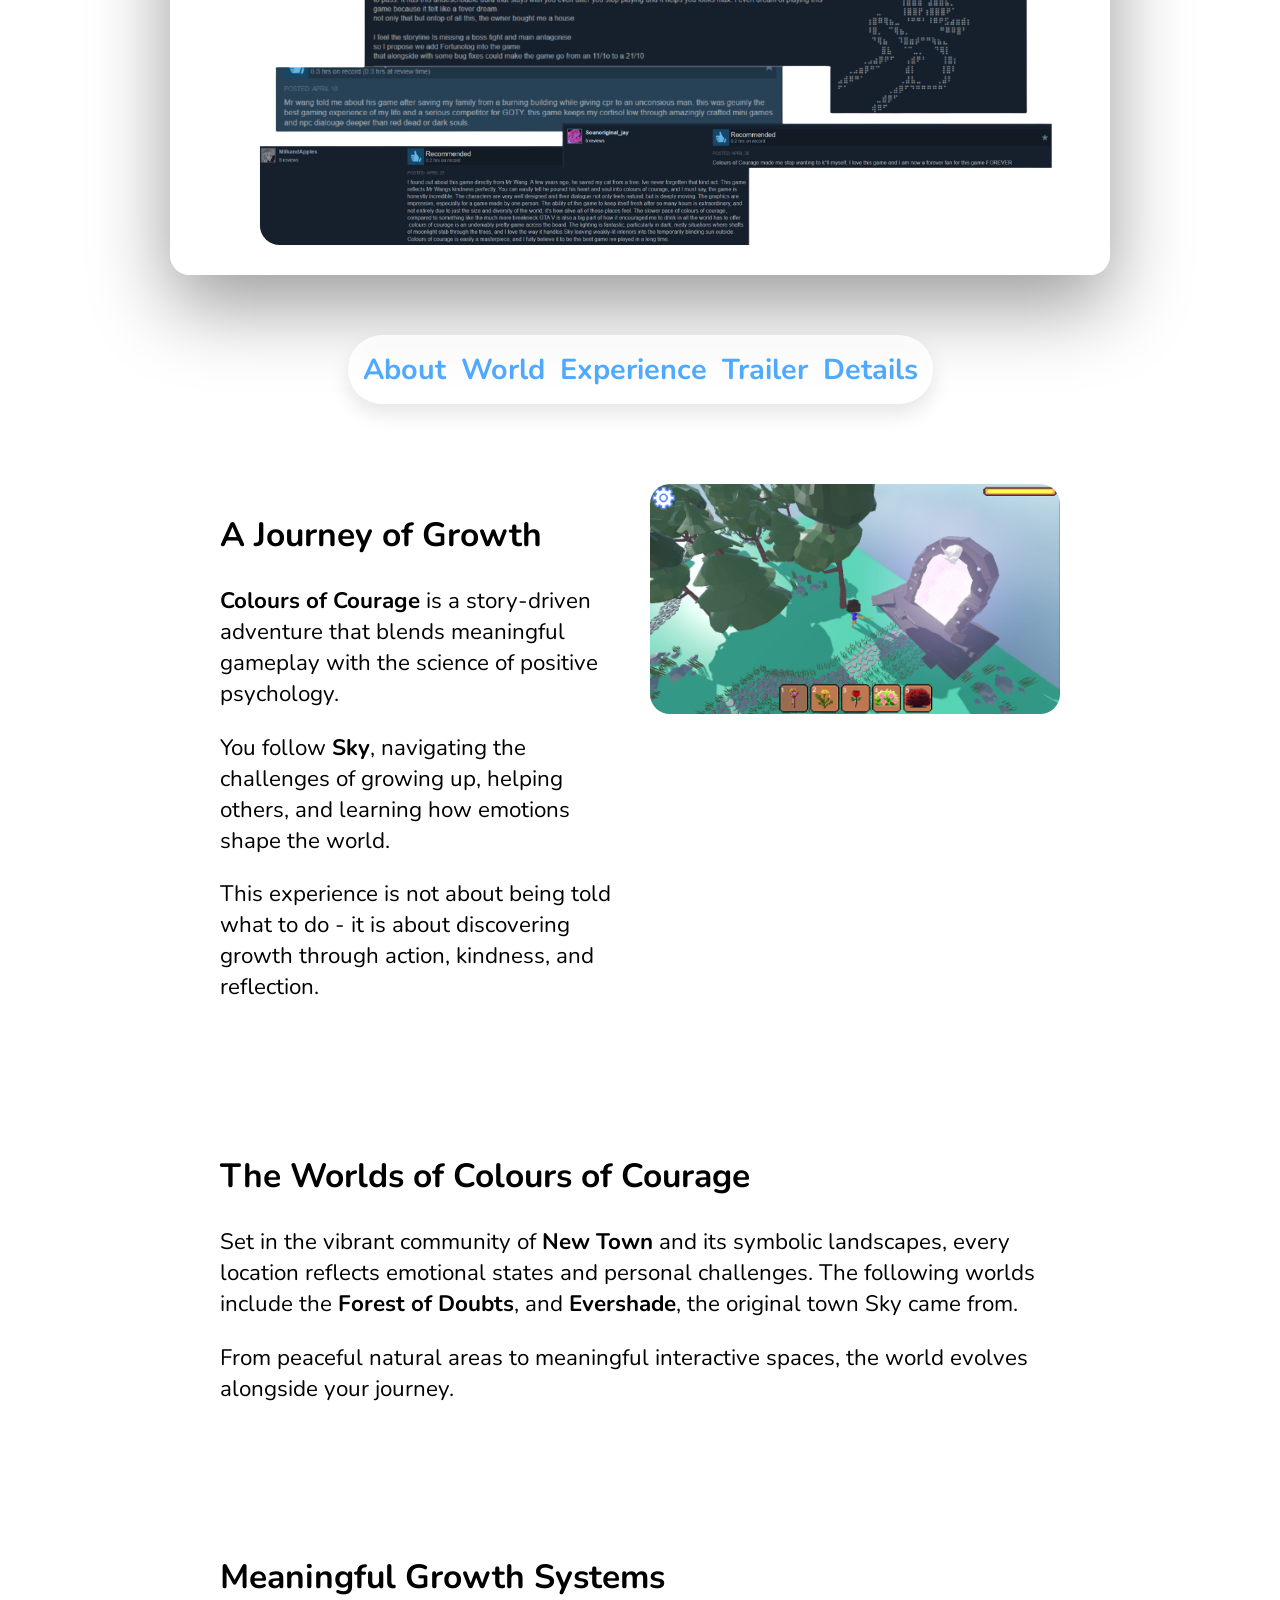
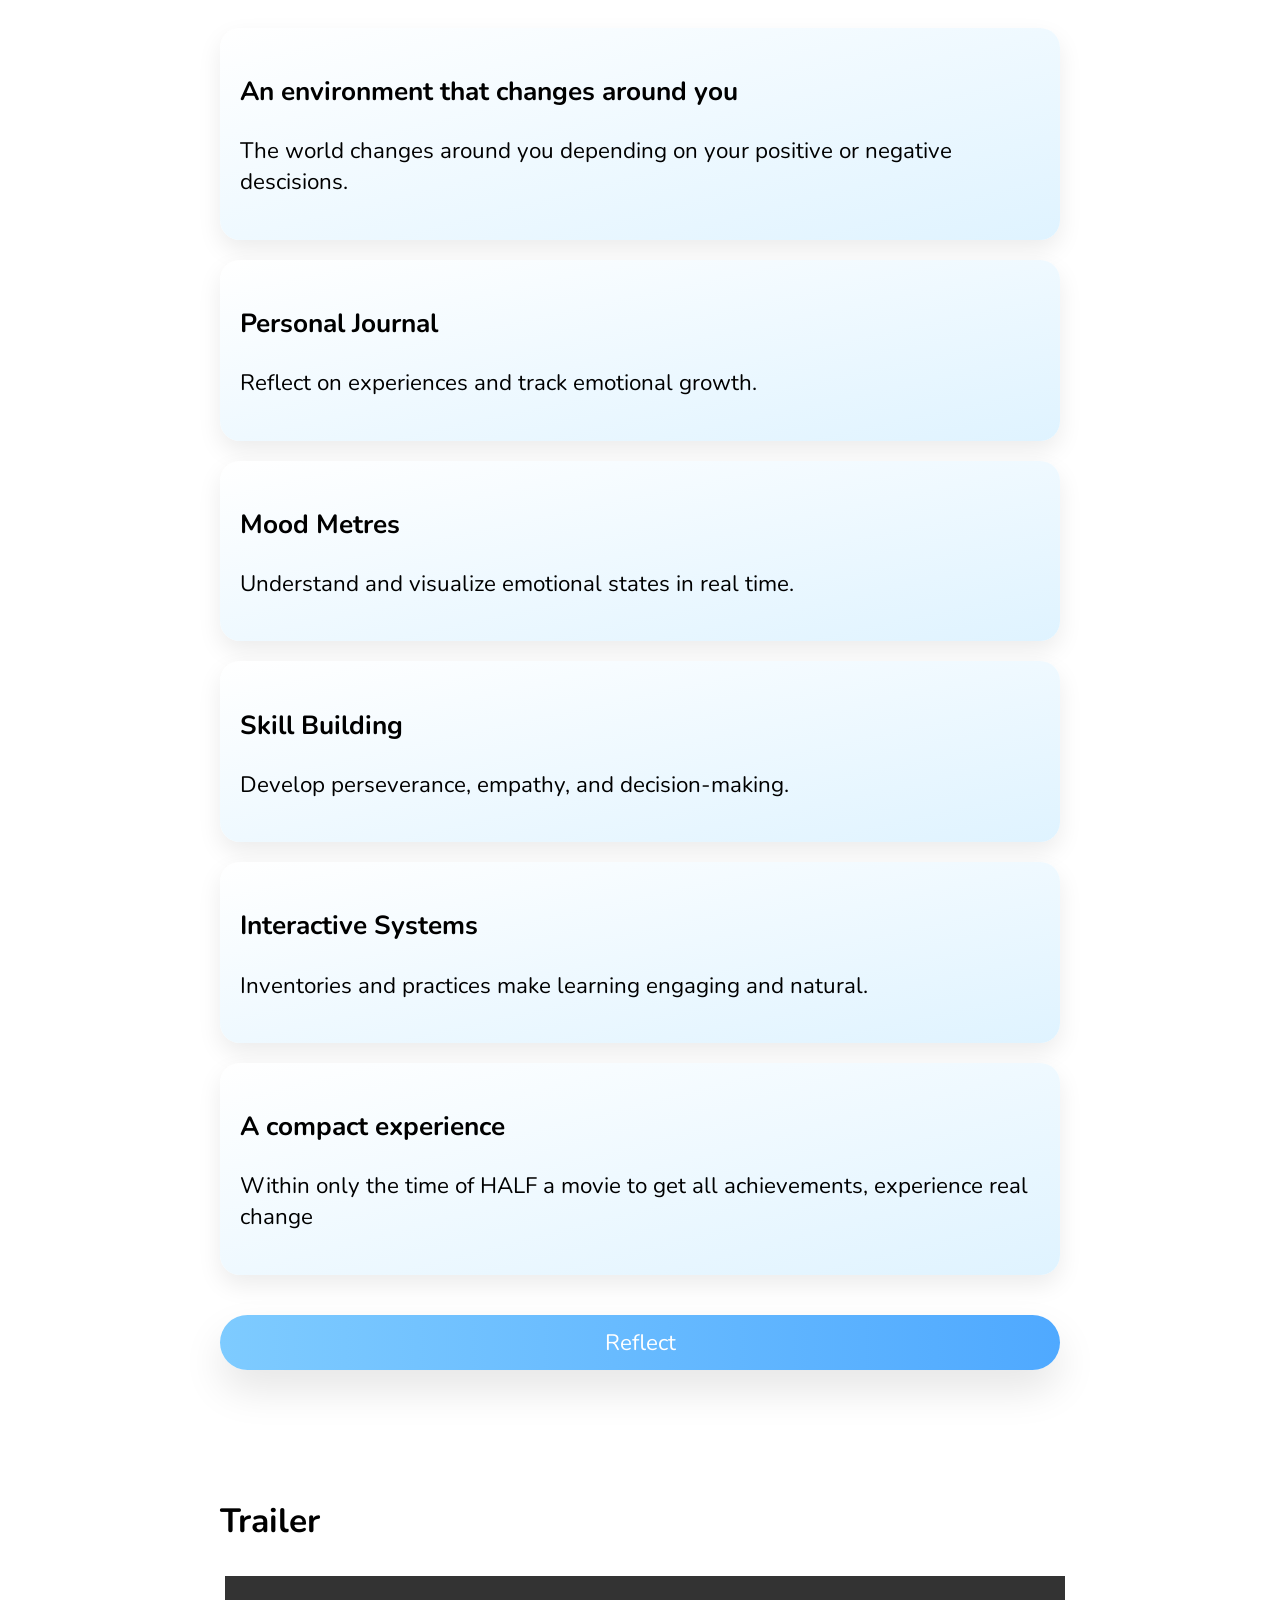
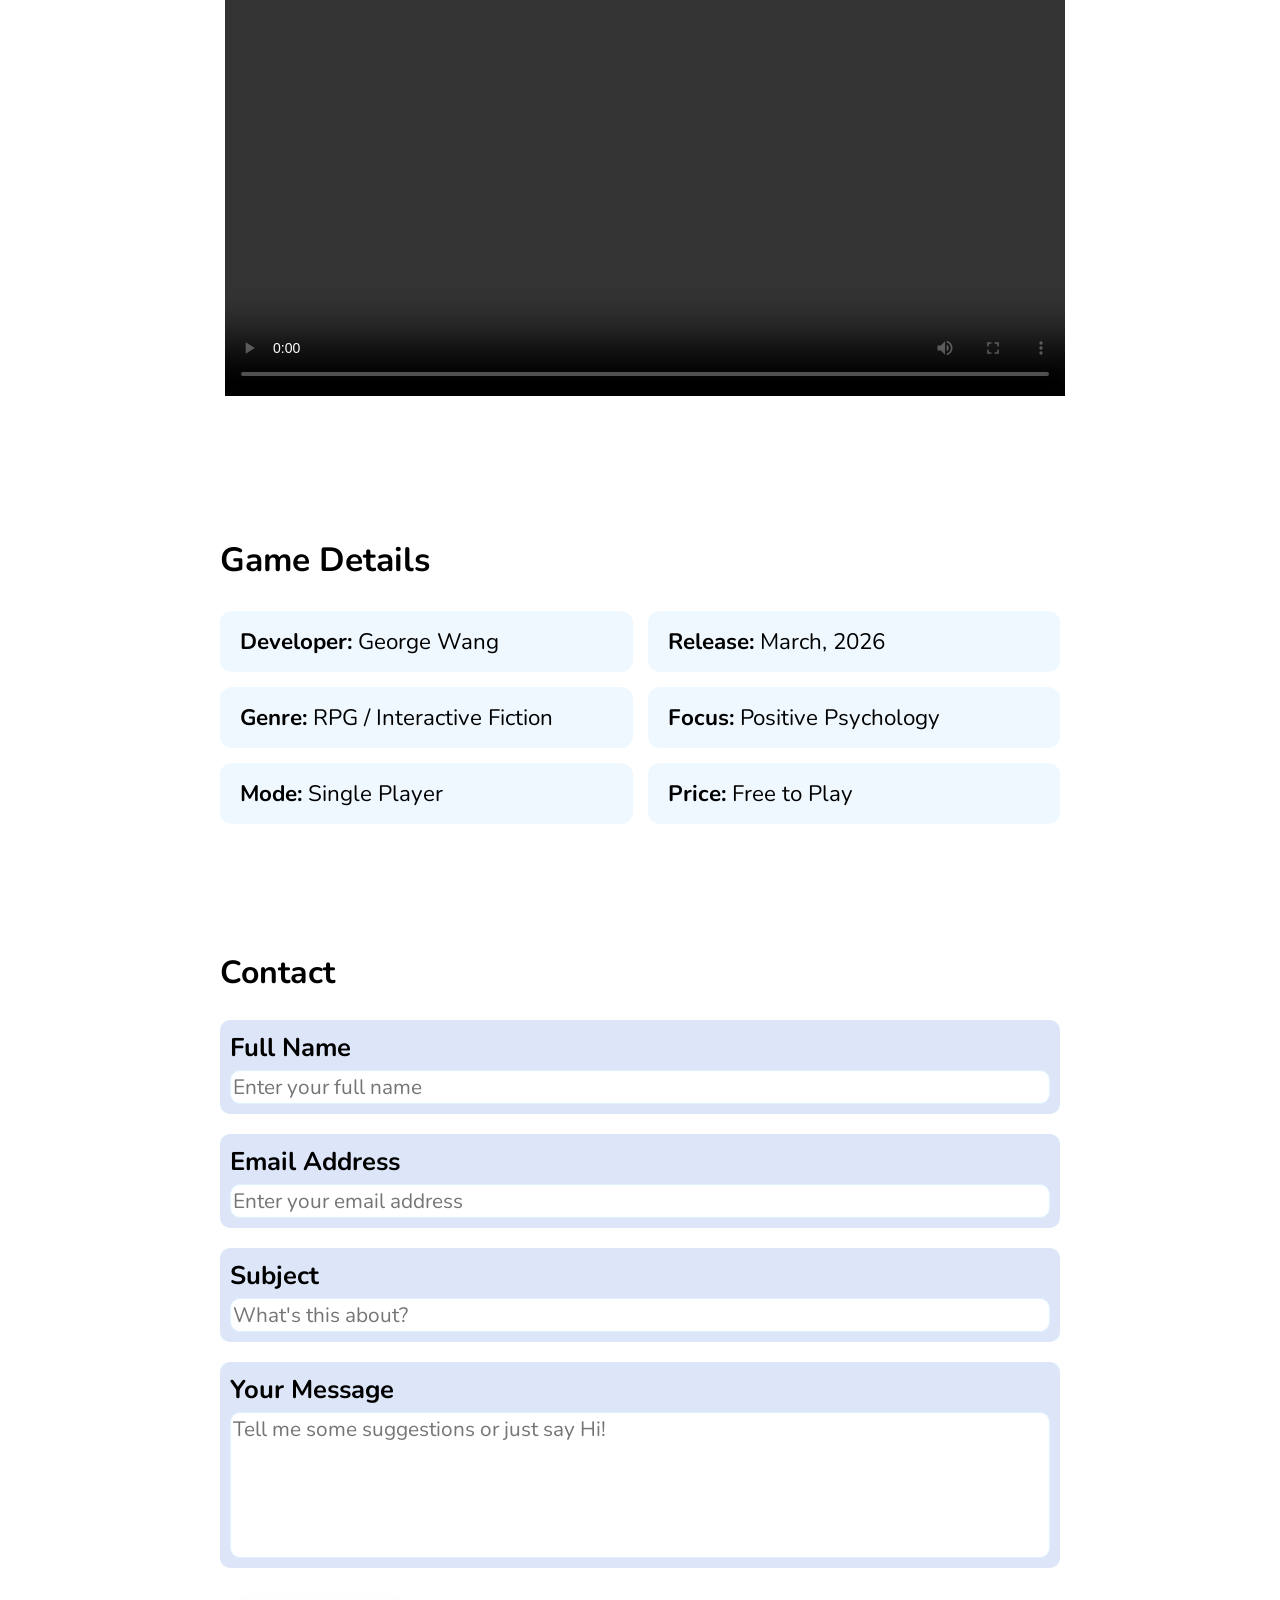
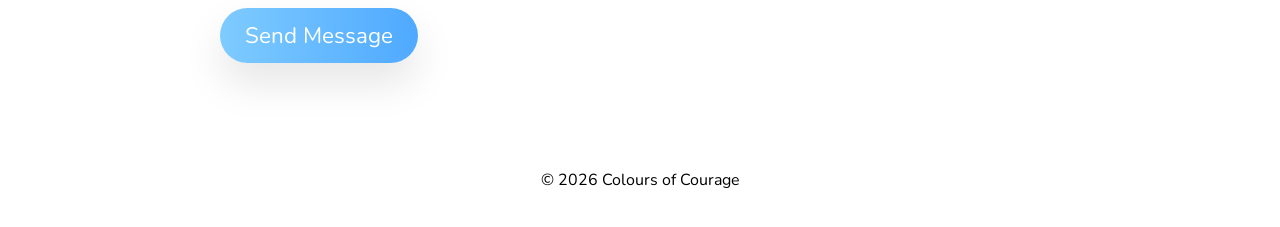
==== commit 70ecb6ad: "reviews updated + updated blog post" ====
--- a/index.html
+++ b/index.html
@@ -36,7 +36,7 @@
             <h2>See what others think</h2>
         </div>
 
-        <img src="assets/ReviewCollage(2).png" alt="Review collage">
+        <img src="assets/ReviewCollage(3).png" alt="Review collage">
 
     </div>
 </section>
